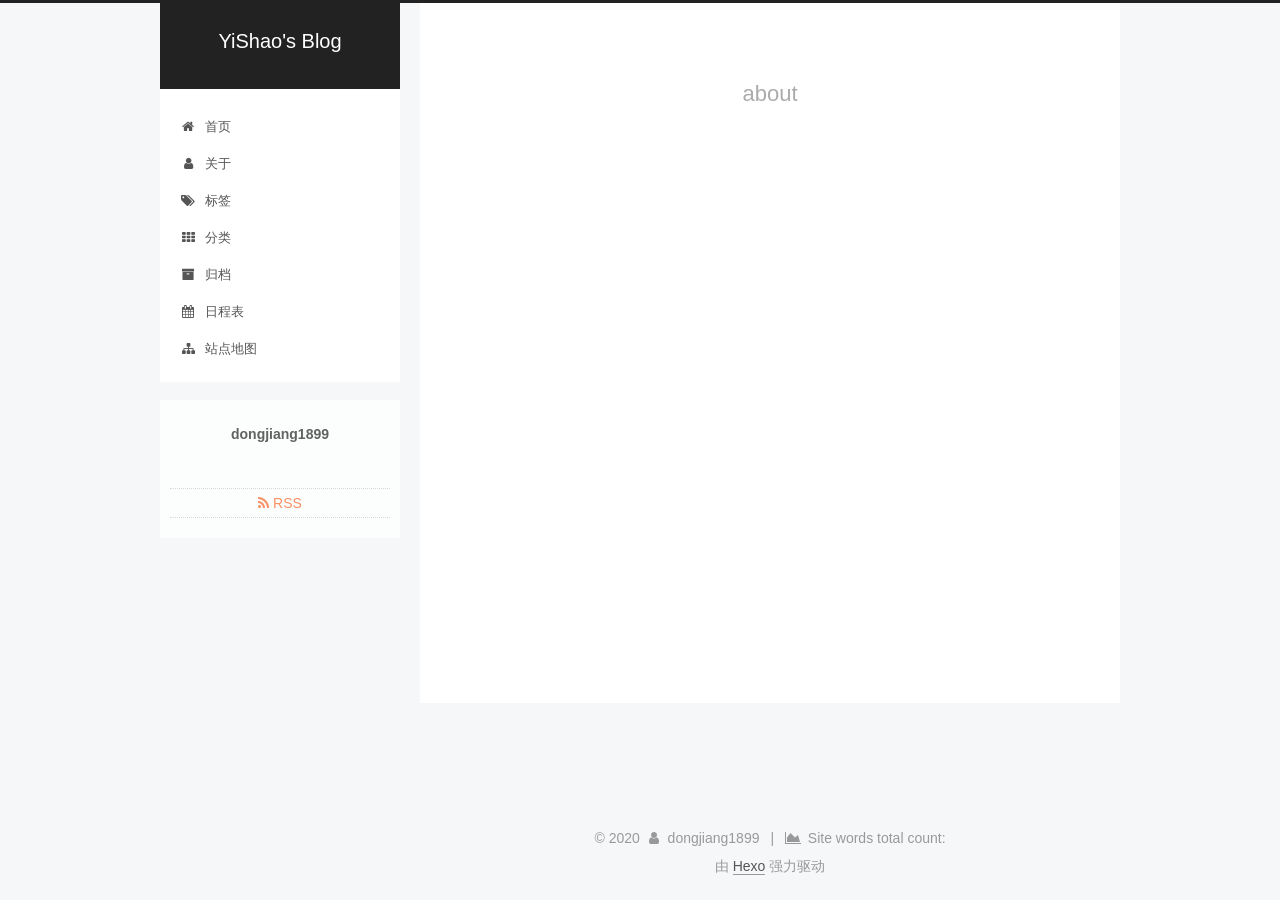
==== about/index.html @ d1819b42 "Site updated: 2020-01-14 18:23:19" ====
<!DOCTYPE html>



  


<html class="theme-next pisces use-motion" lang="zh-Hans">
<head>
  <meta charset="UTF-8"/>
<meta http-equiv="X-UA-Compatible" content="IE=edge" />
<meta name="viewport" content="width=device-width, initial-scale=1, maximum-scale=1"/>
<meta name="theme-color" content="#222">









<meta http-equiv="Cache-Control" content="no-transform" />
<meta http-equiv="Cache-Control" content="no-siteapp" />
















  
  
  <link href="/lib/fancybox/source/jquery.fancybox.css?v=2.1.5" rel="stylesheet" type="text/css" />







<link href="/lib/font-awesome/css/font-awesome.min.css?v=4.6.2" rel="stylesheet" type="text/css" />

<link href="/css/main.css?v=5.1.4" rel="stylesheet" type="text/css" />


  <link rel="apple-touch-icon" sizes="180x180" href="/images/apple-touch-icon-next.png?v=5.1.4">


  <link rel="icon" type="image/png" sizes="32x32" href="/images/favicon-32x32-next.png?v=5.1.4">


  <link rel="icon" type="image/png" sizes="16x16" href="/images/favicon-16x16-next.png?v=5.1.4">


  <link rel="mask-icon" href="/images/logo.svg?v=5.1.4" color="#222">





  <meta name="keywords" content="Hexo, NexT" />




  


  <link rel="alternate" href="/atom.xml" title="YiShao's Blog" type="application/atom+xml" />






<meta property="og:type" content="website">
<meta property="og:title" content="about">
<meta property="og:url" content="https://dongjiang1989.github.io/about/index.html">
<meta property="og:site_name" content="YiShao&#39;s Blog">
<meta property="article:published_time" content="2020-01-11T06:31:30.000Z">
<meta property="article:modified_time" content="2020-01-11T06:31:30.379Z">
<meta property="article:author" content="dongjiang1899">
<meta property="article:tag" content="Knative">
<meta property="article:tag" content=" Kubernetes">
<meta property="article:tag" content=" Service Mesh">
<meta property="article:tag" content=" CNI">
<meta property="article:tag" content=" OpenStack">
<meta name="twitter:card" content="summary">



<script type="text/javascript" id="hexo.configurations">
  var NexT = window.NexT || {};
  var CONFIG = {
    root: '/',
    scheme: 'Pisces',
    version: '5.1.4',
    sidebar: {"position":"left","display":"post","offset":12,"b2t":false,"scrollpercent":false,"onmobile":false},
    fancybox: true,
    tabs: true,
    motion: {"enable":true,"async":false,"transition":{"post_block":"fadeIn","post_header":"slideDownIn","post_body":"slideDownIn","coll_header":"slideLeftIn","sidebar":"slideUpIn"}},
    duoshuo: {
      userId: '0',
      author: '博主'
    },
    algolia: {
      applicationID: '',
      apiKey: '',
      indexName: '',
      hits: {"per_page":10},
      labels: {"input_placeholder":"Search for Posts","hits_empty":"We didn't find any results for the search: ${query}","hits_stats":"${hits} results found in ${time} ms"}
    }
  };
</script>



  <link rel="canonical" href="https://dongjiang1989.github.io/about/"/>





  <title>about | YiShao's Blog</title>
  





  <script type="text/javascript">
    var _hmt = _hmt || [];
    (function() {
      var hm = document.createElement("script");
      hm.src = "https://hm.baidu.com/hm.js?27933c7453faaa78b496adb9ea986427";
      var s = document.getElementsByTagName("script")[0];
      s.parentNode.insertBefore(hm, s);
    })();
  </script>




<meta name="generator" content="Hexo 4.2.0"></head>

<body itemscope itemtype="http://schema.org/WebPage" lang="zh-Hans">

  
  
    
  

  <div class="container sidebar-position-left page-post-detail">
    <div class="headband"></div>

    <header id="header" class="header" itemscope itemtype="http://schema.org/WPHeader">
      <div class="header-inner"><div class="site-brand-wrapper">
  <div class="site-meta ">
    

    <div class="custom-logo-site-title">
      <a href="/"  class="brand" rel="start">
        <span class="logo-line-before"><i></i></span>
        <span class="site-title">YiShao's Blog</span>
        <span class="logo-line-after"><i></i></span>
      </a>
    </div>
      
        <p class="site-subtitle"></p>
      
  </div>

  <div class="site-nav-toggle">
    <button>
      <span class="btn-bar"></span>
      <span class="btn-bar"></span>
      <span class="btn-bar"></span>
    </button>
  </div>
</div>

<nav class="site-nav">
  

  
    <ul id="menu" class="menu">
      
        
        <li class="menu-item menu-item-home">
          <a href="/" rel="section">
            
              <i class="menu-item-icon fa fa-fw fa-home"></i> <br />
            
            首页
          </a>
        </li>
      
        
        <li class="menu-item menu-item-about">
          <a href="/about/" rel="section">
            
              <i class="menu-item-icon fa fa-fw fa-user"></i> <br />
            
            关于
          </a>
        </li>
      
        
        <li class="menu-item menu-item-tags">
          <a href="/tags/" rel="section">
            
              <i class="menu-item-icon fa fa-fw fa-tags"></i> <br />
            
            标签
          </a>
        </li>
      
        
        <li class="menu-item menu-item-categories">
          <a href="/categories/" rel="section">
            
              <i class="menu-item-icon fa fa-fw fa-th"></i> <br />
            
            分类
          </a>
        </li>
      
        
        <li class="menu-item menu-item-archives">
          <a href="/archives/" rel="section">
            
              <i class="menu-item-icon fa fa-fw fa-archive"></i> <br />
            
            归档
          </a>
        </li>
      
        
        <li class="menu-item menu-item-schedule">
          <a href="/schedule/" rel="section">
            
              <i class="menu-item-icon fa fa-fw fa-calendar"></i> <br />
            
            日程表
          </a>
        </li>
      
        
        <li class="menu-item menu-item-sitemap">
          <a href="/sitemap.xml" rel="section">
            
              <i class="menu-item-icon fa fa-fw fa-sitemap"></i> <br />
            
            站点地图
          </a>
        </li>
      

      
    </ul>
  

  
</nav>



 </div>
    </header>

    <main id="main" class="main">
      <div class="main-inner">
        <div class="content-wrap">
          <div id="content" class="content">
            

  <div id="posts" class="posts-expand">
    
    
    
    <div class="post-block page">
      <header class="post-header">

	<h1 class="post-title" itemprop="name headline">about</h1>



</header>

      
      
      
      <div class="post-body">
        
        
          
        
      </div>
      
      
      
    </div>
    
    
    
  </div>


          </div>
          


          

  



        </div>
        
          
  
  <div class="sidebar-toggle">
    <div class="sidebar-toggle-line-wrap">
      <span class="sidebar-toggle-line sidebar-toggle-line-first"></span>
      <span class="sidebar-toggle-line sidebar-toggle-line-middle"></span>
      <span class="sidebar-toggle-line sidebar-toggle-line-last"></span>
    </div>
  </div>

  <aside id="sidebar" class="sidebar">
    
    <div class="sidebar-inner">

      

      

      <section class="site-overview-wrap sidebar-panel sidebar-panel-active">
        <div class="site-overview">
          <div class="site-author motion-element" itemprop="author" itemscope itemtype="http://schema.org/Person">
            
              <p class="site-author-name" itemprop="name">dongjiang1899</p>
              <p class="site-description motion-element" itemprop="description"></p>
          </div>

          <nav class="site-state motion-element">

            

            

            

          </nav>

          
            <div class="feed-link motion-element">
              <a href="/atom.xml" rel="alternate">
                <i class="fa fa-rss"></i>
                RSS
              </a>
            </div>
          

          

          
          

          
          

          

        </div>
      </section>

      

      

    </div>
  </aside>


        
      </div>
    </main>

    <footer id="footer" class="footer">
      <div class="footer-inner">
        <div class="copyright">&copy; <span itemprop="copyrightYear">2020</span>
  <span class="with-love">
    <i class="fa fa-user"></i>
  </span>
  <span class="author" itemprop="copyrightHolder">dongjiang1899</span>

  
    <span class="post-meta-divider">|</span>
    <span class="post-meta-item-icon">
      <i class="fa fa-area-chart"></i>
    </span>
    
      <span class="post-meta-item-text">Site words total count&#58;</span>
    
    <span title="Site words total count"></span>
  
</div>


  <div class="powered-by">由 <a class="theme-link" target="_blank" href="https://hexo.io">Hexo</a> 强力驱动</div>








        







        
      </div>
    </footer>

    
      <div class="back-to-top">
        <i class="fa fa-arrow-up"></i>
        
      </div>
    

    

  </div>

  

<script type="text/javascript">
  if (Object.prototype.toString.call(window.Promise) !== '[object Function]') {
    window.Promise = null;
  }
</script>









  












  
  
    <script type="text/javascript" src="/lib/jquery/index.js?v=2.1.3"></script>
  

  
  
    <script type="text/javascript" src="/lib/fastclick/lib/fastclick.min.js?v=1.0.6"></script>
  

  
  
    <script type="text/javascript" src="/lib/jquery_lazyload/jquery.lazyload.js?v=1.9.7"></script>
  

  
  
    <script type="text/javascript" src="/lib/velocity/velocity.min.js?v=1.2.1"></script>
  

  
  
    <script type="text/javascript" src="/lib/velocity/velocity.ui.min.js?v=1.2.1"></script>
  

  
  
    <script type="text/javascript" src="/lib/fancybox/source/jquery.fancybox.pack.js?v=2.1.5"></script>
  


  


  <script type="text/javascript" src="/js/src/utils.js?v=5.1.4"></script>

  <script type="text/javascript" src="/js/src/motion.js?v=5.1.4"></script>



  
  


  <script type="text/javascript" src="/js/src/affix.js?v=5.1.4"></script>

  <script type="text/javascript" src="/js/src/schemes/pisces.js?v=5.1.4"></script>



  
  <script type="text/javascript" src="/js/src/scrollspy.js?v=5.1.4"></script>
<script type="text/javascript" src="/js/src/post-details.js?v=5.1.4"></script>



  


  <script type="text/javascript" src="/js/src/bootstrap.js?v=5.1.4"></script>



  


  




	





  





  












  





  

  

  

  
  

  

  

  

</body>
</html>
---- css/main.css ----
/* normalize.css v3.0.2 | MIT License | git.io/normalize */
html {
  font-family: sans-serif; /* 1 */
  -ms-text-size-adjust: 100%; /* 2 */
  -webkit-text-size-adjust: 100%; /* 2 */
}
body {
  margin: 0;
}
article,
aside,
details,
figcaption,
figure,
footer,
header,
hgroup,
main,
menu,
nav,
section,
summary {
  display: block;
}
audio,
canvas,
progress,
video {
  display: inline-block; /* 1 */
  vertical-align: baseline; /* 2 */
}
audio:not([controls]) {
  display: none;
  height: 0;
}
[hidden],
template {
  display: none;
}
a {
  background-color: transparent;
}
a:active,
a:hover {
  outline: 0;
}
abbr[title] {
  border-bottom: 1px dotted;
}
b,
strong {
  font-weight: bold;
}
dfn {
  font-style: italic;
}
h1 {
  font-size: 2em;
  margin: 0.67em 0;
}
mark {
  background: #ff0;
  color: #000;
}
small {
  font-size: 80%;
}
sub,
sup {
  font-size: 75%;
  line-height: 0;
  position: relative;
  vertical-align: baseline;
}
sup {
  top: -0.5em;
}
sub {
  bottom: -0.25em;
}
img {
  border: 0;
}
svg:not(:root) {
  overflow: hidden;
}
figure {
  margin: 1em 40px;
}
hr {
  -moz-box-sizing: content-box;
  box-sizing: content-box;
  height: 0;
}
pre {
  overflow: auto;
}
code,
kbd,
pre,
samp {
  font-family: monospace, monospace;
  font-size: 1em;
}
button,
input,
optgroup,
select,
textarea {
  color: inherit; /* 1 */
  font: inherit; /* 2 */
  margin: 0; /* 3 */
}
button {
  overflow: visible;
}
button,
select {
  text-transform: none;
}
button,
html input[type="button"],
input[type="reset"],
input[type="submit"] {
  -webkit-appearance: button; /* 2 */
  cursor: pointer; /* 3 */
}
button[disabled],
html input[disabled] {
  cursor: default;
}
button::-moz-focus-inner,
input::-moz-focus-inner {
  border: 0;
  padding: 0;
}
input {
  line-height: normal;
}
input[type="checkbox"],
input[type="radio"] {
  box-sizing: border-box; /* 1 */
  padding: 0; /* 2 */
}
input[type="number"]::-webkit-inner-spin-button,
input[type="number"]::-webkit-outer-spin-button {
  height: auto;
}
input[type="search"] {
  -webkit-appearance: textfield; /* 1 */
  -moz-box-sizing: content-box;
  -webkit-box-sizing: content-box; /* 2 */
  box-sizing: content-box;
}
input[type="search"]::-webkit-search-cancel-button,
input[type="search"]::-webkit-search-decoration {
  -webkit-appearance: none;
}
fieldset {
  border: 1px solid #c0c0c0;
  margin: 0 2px;
  padding: 0.35em 0.625em 0.75em;
}
legend {
  border: 0; /* 1 */
  padding: 0; /* 2 */
}
textarea {
  overflow: auto;
}
optgroup {
  font-weight: bold;
}
table {
  border-collapse: collapse;
  border-spacing: 0;
}
td,
th {
  padding: 0;
}
::selection {
  background: #262a30;
  color: #fff;
}
body {
  position: relative;
  font-family: 'Lato', "PingFang SC", "Microsoft YaHei", sans-serif;
  font-size: 14px;
  line-height: 2;
  color: #555;
  background: #f5f7f9;
}
@media (max-width: 767px) {
  body {
    padding-right: 0 !important;
  }
}
@media (min-width: 768px) and (max-width: 991px) {
  body {
    padding-right: 0 !important;
  }
}
@media (min-width: 1600px) {
  body {
    font-size: 16px;
  }
}
h1,
h2,
h3,
h4,
h5,
h6 {
  margin: 0;
  padding: 0;
  font-weight: bold;
  line-height: 1.5;
  font-family: 'Lato', "PingFang SC", "Microsoft YaHei", sans-serif;
}
h2,
h3,
h4,
h5,
h6 {
  margin: 20px 0 15px;
}
h1 {
  font-size: 22px;
}
@media (max-width: 767px) {
  h1 {
    font-size: 18px;
  }
}
h2 {
  font-size: 20px;
}
@media (max-width: 767px) {
  h2 {
    font-size: 16px;
  }
}
h3 {
  font-size: 18px;
}
@media (max-width: 767px) {
  h3 {
    font-size: 14px;
  }
}
h4 {
  font-size: 16px;
}
@media (max-width: 767px) {
  h4 {
    font-size: 12px;
  }
}
h5 {
  font-size: 14px;
}
@media (max-width: 767px) {
  h5 {
    font-size: 10px;
  }
}
h6 {
  font-size: 12px;
}
@media (max-width: 767px) {
  h6 {
    font-size: 8px;
  }
}
p {
  margin: 0 0 20px 0;
}
a {
  color: #555;
  text-decoration: none;
  outline: none;
  border-bottom: 1px solid #999;
  word-wrap: break-word;
}
a:hover {
  color: #222;
  border-bottom-color: #222;
}
blockquote {
  margin: 0;
  padding: 0;
}
img {
  display: block;
  margin: auto;
  max-width: 100%;
  height: auto;
}
hr {
  margin: 40px 0;
  height: 3px;
  border: none;
  background-color: #ddd;
  background-image: repeating-linear-gradient(-45deg, #fff, #fff 4px, transparent 4px, transparent 8px);
}
blockquote {
  padding: 0 15px;
  color: #666;
  border-left: 4px solid #ddd;
}
blockquote cite::before {
  content: "-";
  padding: 0 5px;
}
dt {
  font-weight: 700;
}
dd {
  margin: 0;
  padding: 0;
}
kbd {
  border: 1px solid #ccc;
  border-radius: 0.2em;
  box-shadow: 0.1em 0.1em 0.2em rgba(0,0,0,0.1);
  background-color: #f9f9f9;
  font-family: inherit;
  background-image: -webkit-linear-gradient(top, #eee, #fff, #eee);
  padding: 0.1em 0.3em;
  white-space: nowrap;
}
.text-left {
  text-align: left;
}
.text-center {
  text-align: center;
}
.text-right {
  text-align: right;
}
.text-justify {
  text-align: justify;
}
.text-nowrap {
  white-space: nowrap;
}
.text-lowercase {
  text-transform: lowercase;
}
.text-uppercase {
  text-transform: uppercase;
}
.text-capitalize {
  text-transform: capitalize;
}
.center-block {
  display: block;
  margin-left: auto;
  margin-right: auto;
}
.clearfix:before,
.clearfix:after {
  content: " ";
  display: table;
}
.clearfix:after {
  clear: both;
}
.pullquote {
  width: 45%;
}
.pullquote.left {
  float: left;
  margin-left: 5px;
  margin-right: 10px;
}
.pullquote.right {
  float: right;
  margin-left: 10px;
  margin-right: 5px;
}
.affix.affix.affix {
  position: fixed;
}
.translation {
  margin-top: -20px;
  font-size: 14px;
  color: #999;
}
.scrollbar-measure {
  width: 100px;
  height: 100px;
  overflow: scroll;
  position: absolute;
  top: -9999px;
}
.use-motion .motion-element {
  opacity: 0;
}
table {
  margin: 20px 0;
  width: 100%;
  border-collapse: collapse;
  border-spacing: 0;
  border: 1px solid #ddd;
  font-size: 14px;
  table-layout: fixed;
  word-wrap: break-all;
}
table>tbody>tr:nth-of-type(odd) {
  background-color: #f9f9f9;
}
table>tbody>tr:hover {
  background-color: #f5f5f5;
}
caption,
th,
td {
  padding: 8px;
  text-align: left;
  vertical-align: middle;
  font-weight: normal;
}
th,
td {
  border-bottom: 3px solid #ddd;
  border-right: 1px solid #eee;
}
th {
  padding-bottom: 10px;
  font-weight: 700;
}
td {
  border-bottom-width: 1px;
}
html,
body {
  height: 100%;
}
.container {
  position: relative;
  min-height: 100%;
}
.header-inner {
  margin: 0 auto;
  padding: 100px 0 70px;
  width: 700px;
}
@media (min-width: 1600px) {
  .container .header-inner {
    width: 900px;
  }
}
.main {
  padding-bottom: 150px;
}
.main-inner {
  margin: 0 auto;
  width: 700px;
}
@media (min-width: 1600px) {
  .container .main-inner {
    width: 900px;
  }
}
.footer {
  position: absolute;
  left: 0;
  bottom: 0;
  width: 100%;
  min-height: 50px;
}
.footer-inner {
  box-sizing: border-box;
  margin: 20px auto;
  width: 700px;
}
@media (min-width: 1600px) {
  .container .footer-inner {
    width: 900px;
  }
}
pre,
.highlight {
  overflow: auto;
  margin: 20px 0;
  padding: 0;
  font-size: 13px;
  color: #4d4d4c;
  background: #f7f7f7;
  line-height: 1.6;
}
pre,
code {
  font-family: consolas, Menlo, "PingFang SC", "Microsoft YaHei", monospace;
}
code {
  padding: 2px 4px;
  word-wrap: break-word;
  color: #555;
  background: #eee;
  border-radius: 3px;
  font-size: 13px;
}
pre {
  padding: 10px;
}
pre code {
  padding: 0;
  color: #4d4d4c;
  background: none;
  text-shadow: none;
}
.highlight {
  border-radius: 1px;
}
.highlight pre {
  border: none;
  margin: 0;
  padding: 10px 0;
}
.highlight table {
  margin: 0;
  width: auto;
  border: none;
}
.highlight td {
  border: none;
  padding: 0;
}
.highlight figcaption {
  font-size: 1em;
  color: #4d4d4c;
  line-height: 1em;
  margin-bottom: 1em;
}
.highlight figcaption:before,
.highlight figcaption:after {
  content: " ";
  display: table;
}
.highlight figcaption:after {
  clear: both;
}
.highlight figcaption a {
  float: right;
  color: #4d4d4c;
}
.highlight figcaption a:hover {
  border-bottom-color: #4d4d4c;
}
.highlight .gutter pre {
  padding-left: 10px;
  padding-right: 10px;
  color: #869194;
  text-align: right;
  background-color: #eff2f3;
}
.highlight .code pre {
  width: 100%;
  padding-left: 10px;
  padding-right: 10px;
  background-color: #f7f7f7;
}
.highlight .line {
  height: 20px;
}
.gutter {
  -webkit-user-select: none;
  -moz-user-select: none;
  -ms-user-select: none;
  user-select: none;
}
.gist table {
  width: auto;
}
.gist table td {
  border: none;
}
pre .deletion {
  background: #fdd;
}
pre .addition {
  background: #dfd;
}
pre .meta {
  color: #8959a8;
}
pre .comment {
  color: #8e908c;
}
pre .variable,
pre .attribute,
pre .tag,
pre .regexp,
pre .ruby .constant,
pre .xml .tag .title,
pre .xml .pi,
pre .xml .doctype,
pre .html .doctype,
pre .css .id,
pre .css .class,
pre .css .pseudo {
  color: #c82829;
}
pre .number,
pre .preprocessor,
pre .built_in,
pre .literal,
pre .params,
pre .constant,
pre .command {
  color: #f5871f;
}
pre .ruby .class .title,
pre .css .rules .attribute,
pre .string,
pre .value,
pre .inheritance,
pre .header,
pre .ruby .symbol,
pre .xml .cdata,
pre .special,
pre .number,
pre .formula {
  color: #718c00;
}
pre .title,
pre .css .hexcolor {
  color: #3e999f;
}
pre .function,
pre .python .decorator,
pre .python .title,
pre .ruby .function .title,
pre .ruby .title .keyword,
pre .perl .sub,
pre .javascript .title,
pre .coffeescript .title {
  color: #4271ae;
}
pre .keyword,
pre .javascript .function {
  color: #8959a8;
}
.full-image.full-image.full-image.full-image {
  border: none;
  max-width: 100%;
  width: auto;
  margin: 20px auto 25px;
}
@media (min-width: 992px) {
  .full-image.full-image.full-image.full-image {
    max-width: none;
    width: 118%;
    margin: 0 -9%;
  }
}
.blockquote-center,
.page-home .post-type-quote blockquote,
.page-post-detail .post-type-quote blockquote {
  position: relative;
  margin: 40px 0;
  padding: 0;
  border-left: none;
  text-align: center;
}
.blockquote-center::before,
.page-home .post-type-quote blockquote::before,
.page-post-detail .post-type-quote blockquote::before,
.blockquote-center::after,
.page-home .post-type-quote blockquote::after,
.page-post-detail .post-type-quote blockquote::after {
  position: absolute;
  content: ' ';
  display: block;
  width: 100%;
  height: 24px;
  opacity: 0.2;
  background-repeat: no-repeat;
  background-position: 0 -6px;
  background-size: 22px 22px;
}
.blockquote-center::before,
.page-home .post-type-quote blockquote::before,
.page-post-detail .post-type-quote blockquote::before {
  top: -20px;
  background-image: url("../images/quote-l.svg");
  border-top: 1px solid #ccc;
}
.blockquote-center::after,
.page-home .post-type-quote blockquote::after,
.page-post-detail .post-type-quote blockquote::after {
  bottom: -20px;
  background-image: url("../images/quote-r.svg");
  border-bottom: 1px solid #ccc;
  background-position: 100% 8px;
}
.blockquote-center p,
.page-home .post-type-quote blockquote p,
.page-post-detail .post-type-quote blockquote p,
.blockquote-center div,
.page-home .post-type-quote blockquote div,
.page-post-detail .post-type-quote blockquote div {
  text-align: center;
}
.post .post-body .group-picture img {
  box-sizing: border-box;
  padding: 0 3px;
  border: none;
}
.post .group-picture-row {
  overflow: hidden;
  margin-top: 6px;
}
.post .group-picture-row:first-child {
  margin-top: 0;
}
.post .group-picture-column {
  float: left;
}
.page-post-detail .post-body .group-picture-column {
  float: none;
  margin-top: 10px;
  width: auto !important;
}
.page-post-detail .post-body .group-picture-column img {
  margin: 0 auto;
}
.page-archive .group-picture-container {
  overflow: hidden;
}
.page-archive .group-picture-row {
  float: left;
}
.page-archive .group-picture-row:first-child {
  margin-top: 6px;
}
.page-archive .group-picture-column {
  max-width: 150px;
  max-height: 150px;
}
.post-body .note {
  position: relative;
  padding: 15px;
  margin-bottom: 20px;
  border: 1px solid #eee;
  border-left-width: 5px;
  border-radius: 3px;
}
.post-body .note h2,
.post-body .note h3,
.post-body .note h4,
.post-body .note h5,
.post-body .note h6 {
  margin-top: 0;
  margin-bottom: 0;
  border-bottom: initial;
  padding-top: 0 !important;
}
.post-body .note p:first-child,
.post-body .note ul:first-child,
.post-body .note ol:first-child,
.post-body .note table:first-child,
.post-body .note pre:first-child,
.post-body .note blockquote:first-child {
  margin-top: 0;
}
.post-body .note p:last-child,
.post-body .note ul:last-child,
.post-body .note ol:last-child,
.post-body .note table:last-child,
.post-body .note pre:last-child,
.post-body .note blockquote:last-child {
  margin-bottom: 0;
}
.post-body .note.default {
  border-left-color: #777;
}
.post-body .note.default h2,
.post-body .note.default h3,
.post-body .note.default h4,
.post-body .note.default h5,
.post-body .note.default h6 {
  color: #777;
}
.post-body .note.primary {
  border-left-color: #6f42c1;
}
.post-body .note.primary h2,
.post-body .note.primary h3,
.post-body .note.primary h4,
.post-body .note.primary h5,
.post-body .note.primary h6 {
  color: #6f42c1;
}
.post-body .note.info {
  border-left-color: #428bca;
}
.post-body .note.info h2,
.post-body .note.info h3,
.post-body .note.info h4,
.post-body .note.info h5,
.post-body .note.info h6 {
  color: #428bca;
}
.post-body .note.success {
  border-left-color: #5cb85c;
}
.post-body .note.success h2,
.post-body .note.success h3,
.post-body .note.success h4,
.post-body .note.success h5,
.post-body .note.success h6 {
  color: #5cb85c;
}
.post-body .note.warning {
  border-left-color: #f0ad4e;
}
.post-body .note.warning h2,
.post-body .note.warning h3,
.post-body .note.warning h4,
.post-body .note.warning h5,
.post-body .note.warning h6 {
  color: #f0ad4e;
}
.post-body .note.danger {
  border-left-color: #d9534f;
}
.post-body .note.danger h2,
.post-body .note.danger h3,
.post-body .note.danger h4,
.post-body .note.danger h5,
.post-body .note.danger h6 {
  color: #d9534f;
}
.post-body .label {
  display: inline;
  padding: 0 2px;
  white-space: nowrap;
}
.post-body .label.default {
  background-color: #f0f0f0;
}
.post-body .label.primary {
  background-color: #efe6f7;
}
.post-body .label.info {
  background-color: #e5f2f8;
}
.post-body .label.success {
  background-color: #e7f4e9;
}
.post-body .label.warning {
  background-color: #fcf6e1;
}
.post-body .label.danger {
  background-color: #fae8eb;
}
.post-body .tabs {
  position: relative;
  display: block;
  margin-bottom: 20px;
  padding-top: 10px;
}
.post-body .tabs ul.nav-tabs {
  margin: 0;
  padding: 0;
  display: flex;
  margin-bottom: -1px;
}
@media (max-width: 413px) {
  .post-body .tabs ul.nav-tabs {
    display: block;
    margin-bottom: 5px;
  }
}
.post-body .tabs ul.nav-tabs li.tab {
  list-style-type: none !important;
  margin: 0 0.25em 0 0;
  border-top: 3px solid transparent;
  border-left: 1px solid transparent;
  border-right: 1px solid transparent;
}
@media (max-width: 413px) {
  .post-body .tabs ul.nav-tabs li.tab {
    margin: initial;
    border-top: 1px solid transparent;
    border-left: 3px solid transparent;
    border-right: 1px solid transparent;
    border-bottom: 1px solid transparent;
  }
}
.post-body .tabs ul.nav-tabs li.tab a {
  outline: 0;
  border-bottom: initial;
  display: block;
  line-height: 1.8em;
  padding: 0.25em 0.75em;
  transition-duration: 0.2s;
  transition-timing-function: ease-out;
  transition-delay: 0s;
}
.post-body .tabs ul.nav-tabs li.tab a i {
  width: 1.285714285714286em;
}
.post-body .tabs ul.nav-tabs li.tab.active {
  border-top: 3px solid #fc6423;
  border-left: 1px solid #ddd;
  border-right: 1px solid #ddd;
  background-color: #fff;
}
@media (max-width: 413px) {
  .post-body .tabs ul.nav-tabs li.tab.active {
    border-top: 1px solid #ddd;
    border-left: 3px solid #fc6423;
    border-right: 1px solid #ddd;
    border-bottom: 1px solid #ddd;
  }
}
.post-body .tabs ul.nav-tabs li.tab.active a {
  cursor: default;
  color: #555;
}
.post-body .tabs .tab-content {
  background-color: #fff;
}
.post-body .tabs .tab-content .tab-pane {
  border: 1px solid #ddd;
  padding: 20px 20px 0 20px;
}
.post-body .tabs .tab-content .tab-pane:not(.active) {
  display: none !important;
}
.post-body .tabs .tab-content .tab-pane.active {
  display: block !important;
}
.btn {
  display: inline-block;
  padding: 0 20px;
  font-size: 14px;
  color: #555;
  background: #fff;
  border: 2px solid #555;
  text-decoration: none;
  border-radius: 2px;
  transition-property: background-color;
  transition-duration: 0.2s;
  transition-timing-function: ease-in-out;
  transition-delay: 0s;
  line-height: 2;
}
.btn:hover {
  border-color: #222;
  color: #fff;
  background: #222;
}
.btn +.btn {
  margin: 0 0 8px 8px;
}
.btn .fa-fw {
  width: 1.285714285714286em;
  text-align: left;
}
.btn-bar {
  display: block;
  width: 22px;
  height: 2px;
  background: #555;
  border-radius: 1px;
}
.btn-bar+.btn-bar {
  margin-top: 4px;
}
.pagination {
  margin: 120px 0 40px;
  text-align: center;
  border-top: 1px solid #eee;
}
.page-number-basic,
.pagination .prev,
.pagination .next,
.pagination .page-number,
.pagination .space {
  display: inline-block;
  position: relative;
  top: -1px;
  margin: 0 10px;
  padding: 0 11px;
}
@media (max-width: 767px) {
  .page-number-basic,
  .pagination .prev,
  .pagination .next,
  .pagination .page-number,
  .pagination .space {
    margin: 0 5px;
  }
}
.pagination .prev,
.pagination .next,
.pagination .page-number {
  border-bottom: 0;
  border-top: 1px solid #eee;
  transition-property: border-color;
  transition-duration: 0.2s;
  transition-timing-function: ease-in-out;
  transition-delay: 0s;
}
.pagination .prev:hover,
.pagination .next:hover,
.pagination .page-number:hover {
  border-top-color: #222;
}
.pagination .space {
  padding: 0;
  margin: 0;
}
.pagination .prev {
  margin-left: 0;
}
.pagination .next {
  margin-right: 0;
}
.pagination .page-number.current {
  color: #fff;
  background: #ccc;
  border-top-color: #ccc;
}
@media (max-width: 767px) {
  .pagination {
    border-top: none;
  }
  .pagination .prev,
  .pagination .next,
  .pagination .page-number {
    margin-bottom: 10px;
    border-top: 0;
    border-bottom: 1px solid #eee;
    padding: 0 10px;
  }
  .pagination .prev:hover,
  .pagination .next:hover,
  .pagination .page-number:hover {
    border-bottom-color: #222;
  }
}
.comments {
  margin: 60px 20px 0;
}
.tag-cloud {
  text-align: center;
}
.tag-cloud a {
  display: inline-block;
  margin: 10px;
}
.back-to-top {
  box-sizing: border-box;
  position: fixed;
  bottom: -100px;
  right: 30px;
  z-index: 1050;
  padding: 0 6px;
  width: 24px;
  background: #222;
  font-size: 12px;
  opacity: 0.6;
  color: #fff;
  cursor: pointer;
  text-align: center;
  -webkit-transform: translateZ(0);
  transition-property: bottom;
  transition-duration: 0.2s;
  transition-timing-function: ease-in-out;
  transition-delay: 0s;
}
@media (min-width: 768px) and (max-width: 991px) {
  .back-to-top {
    display: none !important;
  }
}
@media (max-width: 767px) {
  .back-to-top {
    display: none !important;
  }
}
.back-to-top.back-to-top-on {
  bottom: 30px;
}
.header {
  background: transparent;
}
.header-inner {
  position: relative;
}
.headband {
  height: 3px;
  background: #222;
}
.site-meta {
  margin: 0;
  text-align: center;
}
@media (max-width: 767px) {
  .site-meta {
    text-align: center;
  }
}
.brand {
  position: relative;
  display: inline-block;
  padding: 0 40px;
  color: #fff;
  background: #222;
  border-bottom: none;
}
.brand:hover {
  color: #fff;
}
.logo {
  display: inline-block;
  margin-right: 5px;
  line-height: 36px;
  vertical-align: top;
}
.site-title {
  display: inline-block;
  vertical-align: top;
  line-height: 36px;
  font-size: 20px;
  font-weight: normal;
  font-family: 'Lato', "PingFang SC", "Microsoft YaHei", sans-serif;
}
.site-subtitle {
  margin-top: 10px;
  font-size: 13px;
  color: #ddd;
}
.use-motion .brand {
  opacity: 0;
}
.use-motion .logo,
.use-motion .site-title,
.use-motion .site-subtitle {
  opacity: 0;
  position: relative;
  top: -10px;
}
.site-nav-toggle {
  display: none;
  position: absolute;
  top: 10px;
  left: 10px;
}
@media (max-width: 767px) {
  .site-nav-toggle {
    display: block;
  }
}
.site-nav-toggle button {
  margin-top: 2px;
  padding: 9px 10px;
  background: transparent;
  border: none;
}
@media (max-width: 767px) {
  .site-nav {
    display: none;
    margin: 0 -10px;
    padding: 0 10px;
    clear: both;
    border-top: 1px solid #ddd;
  }
}
@media (min-width: 768px) and (max-width: 991px) {
  .site-nav {
    display: block !important;
  }
}
@media (min-width: 992px) {
  .site-nav {
    display: block !important;
  }
}
.menu {
  margin-top: 20px;
  padding-left: 0;
  text-align: center;
}
.menu .menu-item {
  display: inline-block;
  margin: 0 10px;
  list-style: none;
}
@media screen and (max-width: 767px) {
  .menu .menu-item {
    margin-top: 10px;
  }
}
.menu .menu-item a {
  display: block;
  font-size: 13px;
  line-height: inherit;
  border-bottom: 1px solid transparent;
  transition-property: border-color;
  transition-duration: 0.2s;
  transition-timing-function: ease-in-out;
  transition-delay: 0s;
}
.menu .menu-item a:hover,
.menu-item-active a {
  border-bottom-color: #222;
}
.menu .menu-item .fa {
  margin-right: 5px;
}
.use-motion .menu-item {
  opacity: 0;
}
.post-body {
  font-family: 'Lato', "PingFang SC", "Microsoft YaHei", sans-serif;
}
@media (max-width: 767px) {
  .post-body {
    word-break: break-word;
  }
}
.post-body .fancybox img {
  display: block !important;
  margin: 0 auto;
  cursor: pointer;
  cursor: zoom-in;
  cursor: -webkit-zoom-in;
}
.post-body .image-caption,
.post-body .figure .caption {
  margin: -20px auto 15px;
  text-align: center;
  font-size: 14px;
  color: #999;
  font-weight: bold;
  line-height: 1;
}
.post-sticky-flag {
  display: inline-block;
  font-size: 16px;
  -ms-transform: rotate(30deg);
  -webkit-transform: rotate(30deg);
  -moz-transform: rotate(30deg);
  -ms-transform: rotate(30deg);
  -o-transform: rotate(30deg);
  transform: rotate(30deg);
}
.use-motion .post-block,
.use-motion .pagination,
.use-motion .comments {
  opacity: 0;
}
.use-motion .post-header {
  opacity: 0;
}
.use-motion .post-body {
  opacity: 0;
}
.use-motion .collection-title {
  opacity: 0;
}
.posts-expand {
  padding-top: 40px;
}
@media (max-width: 767px) {
  .posts-expand {
    margin: 0 20px;
  }
  .post-body pre .gutter pre {
    padding-right: 10px;
  }
  .post-body .highlight {
    margin-left: 0px;
    margin-right: 0px;
    padding: 0;
  }
  .post-body .highlight .gutter pre {
    padding-right: 10px;
  }
}
@media (min-width: 992px) {
  .posts-expand .post-body {
    text-align: justify;
  }
}
.posts-expand .post-body h2,
.posts-expand .post-body h3,
.posts-expand .post-body h4,
.posts-expand .post-body h5,
.posts-expand .post-body h6 {
  padding-top: 10px;
}
.posts-expand .post-body h2 .header-anchor,
.posts-expand .post-body h3 .header-anchor,
.posts-expand .post-body h4 .header-anchor,
.posts-expand .post-body h5 .header-anchor,
.posts-expand .post-body h6 .header-anchor {
  float: right;
  margin-left: 10px;
  color: #ccc;
  border-bottom-style: none;
  visibility: hidden;
}
.posts-expand .post-body h2 .header-anchor:hover,
.posts-expand .post-body h3 .header-anchor:hover,
.posts-expand .post-body h4 .header-anchor:hover,
.posts-expand .post-body h5 .header-anchor:hover,
.posts-expand .post-body h6 .header-anchor:hover {
  color: inherit;
}
.posts-expand .post-body h2:hover .header-anchor,
.posts-expand .post-body h3:hover .header-anchor,
.posts-expand .post-body h4:hover .header-anchor,
.posts-expand .post-body h5:hover .header-anchor,
.posts-expand .post-body h6:hover .header-anchor {
  visibility: visible;
}
.posts-expand .post-body ul li {
  list-style: circle;
}
.posts-expand .post-body img {
  box-sizing: border-box;
  margin: auto;
  padding: 3px;
  border: 1px solid #ddd;
}
.posts-expand .post-body .fancybox img {
  margin: 0 auto 25px;
}
@media (max-width: 767px) {
  .posts-collapse {
    margin: 0 20px;
  }
  .posts-collapse .post-title,
  .posts-collapse .post-meta {
    display: block;
    width: auto;
    text-align: left;
  }
}
.posts-collapse {
  position: relative;
  z-index: 1010;
  margin-left: 55px;
}
.posts-collapse::after {
  content: " ";
  position: absolute;
  top: 20px;
  left: 0;
  margin-left: -2px;
  width: 4px;
  height: 100%;
  background: #f5f5f5;
  z-index: -1;
}
@media (max-width: 767px) {
  .posts-collapse {
    margin: 0 20px;
  }
}
.posts-collapse .collection-title {
  position: relative;
  margin: 60px 0;
}
.posts-collapse .collection-title h1,
.posts-collapse .collection-title h2 {
  margin-left: 20px;
}
.posts-collapse .collection-title small {
  color: #bbb;
  margin-left: 5px;
}
.posts-collapse .collection-title::before {
  content: " ";
  position: absolute;
  left: 0;
  top: 50%;
  margin-left: -4px;
  margin-top: -4px;
  width: 8px;
  height: 8px;
  background: #bbb;
  border-radius: 50%;
}
.posts-collapse .post {
  margin: 30px 0;
}
.posts-collapse .post-header {
  position: relative;
  transition-duration: 0.2s;
  transition-timing-function: ease-in-out;
  transition-delay: 0s;
  transition-property: border;
  border-bottom: 1px dashed #ccc;
}
.posts-collapse .post-header::before {
  content: " ";
  position: absolute;
  left: 0;
  top: 12px;
  width: 6px;
  height: 6px;
  margin-left: -4px;
  background: #bbb;
  border-radius: 50%;
  border: 1px solid #fff;
  transition-duration: 0.2s;
  transition-timing-function: ease-in-out;
  transition-delay: 0s;
  transition-property: background;
}
.posts-collapse .post-header:hover {
  border-bottom-color: #666;
}
.posts-collapse .post-header:hover::before {
  background: #222;
}
.posts-collapse .post-meta {
  position: absolute;
  font-size: 12px;
  left: 20px;
  top: 5px;
}
.posts-collapse .post-comments-count {
  display: none;
}
.posts-collapse .post-title {
  margin-left: 60px;
  font-size: 16px;
  font-weight: normal;
  line-height: inherit;
}
.posts-collapse .post-title::after {
  margin-left: 3px;
  opacity: 0.6;
}
.posts-collapse .post-title a {
  color: #666;
  border-bottom: none;
}
.page-home .post-type-quote .post-header,
.page-post-detail .post-type-quote .post-header,
.page-home .post-type-quote .post-tags,
.page-post-detail .post-type-quote .post-tags {
  display: none;
}
.posts-expand .post-title {
  text-align: center;
  word-break: break-word;
  font-weight: 400;
}
.posts-expand .post-title-link {
  display: inline-block;
  position: relative;
  color: #555;
  border-bottom: none;
  line-height: 1.2;
  vertical-align: top;
}
.posts-expand .post-title-link::before {
  content: "";
  position: absolute;
  width: 100%;
  height: 2px;
  bottom: 0;
  left: 0;
  background-color: #000;
  visibility: hidden;
  -webkit-transform: scaleX(0);
  -moz-transform: scaleX(0);
  -ms-transform: scaleX(0);
  -o-transform: scaleX(0);
  transform: scaleX(0);
  transition-duration: 0.2s;
  transition-timing-function: ease-in-out;
  transition-delay: 0s;
}
.posts-expand .post-title-link:hover::before {
  visibility: visible;
  -webkit-transform: scaleX(1);
  -moz-transform: scaleX(1);
  -ms-transform: scaleX(1);
  -o-transform: scaleX(1);
  transform: scaleX(1);
}
.posts-expand .post-title-link .fa {
  font-size: 16px;
}
.posts-expand .post-meta {
  margin: 3px 0 60px 0;
  color: #999;
  font-family: 'Lato', "PingFang SC", "Microsoft YaHei", sans-serif;
  font-size: 12px;
  text-align: center;
}
.posts-expand .post-meta .post-category-list {
  display: inline-block;
  margin: 0;
  padding: 3px;
}
.posts-expand .post-meta .post-category-list-link {
  color: #999;
}
.posts-expand .post-meta .post-description {
  font-size: 14px;
  margin-top: 2px;
}
.post-meta-divider {
  margin: 0 0.5em;
}
.post-meta-item-icon {
  margin-right: 3px;
}
@media (min-width: 768px) and (max-width: 991px) {
  .post-meta-item-icon {
    display: inline-block;
  }
}
@media (max-width: 767px) {
  .post-meta-item-icon {
    display: inline-block;
  }
}
@media (min-width: 768px) and (max-width: 991px) {
  .post-meta-item-text {
    display: none;
  }
}
@media (max-width: 767px) {
  .post-meta-item-text {
    display: none;
  }
}
@media (max-width: 767px) {
  .posts-expand .post-comments-count {
    display: none;
  }
}
.post-button {
  margin-top: 40px;
}
.posts-expand .post-tags {
  margin-top: 40px;
  text-align: center;
}
.posts-expand .post-tags a {
  display: inline-block;
  margin-right: 10px;
  font-size: 13px;
}
.post-nav {
  display: table;
  margin-top: 15px;
  width: 100%;
  border-top: 1px solid #eee;
}
.post-nav-divider {
  display: table-cell;
  width: 10%;
}
.post-nav-item {
  display: table-cell;
  padding: 10px 0 0 0;
  width: 45%;
  vertical-align: top;
}
.post-nav-item a {
  position: relative;
  display: block;
  line-height: 25px;
  font-size: 14px;
  color: #555;
  border-bottom: none;
}
.post-nav-item a:hover {
  color: #222;
  border-bottom: none;
}
.post-nav-item a:active {
  top: 2px;
}
.post-nav-item .fa {
  position: absolute;
  top: 8px;
  left: 0;
  font-size: 12px;
}
.post-nav-next a {
  padding-left: 15px;
}
.post-nav-prev {
  text-align: right;
}
.post-nav-prev a {
  padding-right: 15px;
}
.post-nav-prev .fa {
  right: 0;
  left: auto;
}
.posts-expand .post-eof {
  display: block;
  margin: 80px auto 60px;
  width: 8%;
  height: 1px;
  background: #ccc;
  text-align: center;
}
.post:last-child .post-eof.post-eof.post-eof {
  display: none;
}
.post-gallery {
  display: table;
  table-layout: fixed;
  width: 100%;
  border-collapse: separate;
}
.post-gallery-row {
  display: table-row;
}
.post-gallery .post-gallery-img {
  display: table-cell;
  text-align: center;
  vertical-align: middle;
  border: none;
}
.post-gallery .post-gallery-img img {
  max-width: 100%;
  max-height: 100%;
  border: none;
}
.fancybox-close,
.fancybox-close:hover {
  border: none;
}
.rtl.post-body p,
.rtl.post-body a,
.rtl.post-body h1,
.rtl.post-body h2,
.rtl.post-body h3,
.rtl.post-body h4,
.rtl.post-body h5,
.rtl.post-body h6,
.rtl.post-body li,
.rtl.post-body ul,
.rtl.post-body ol {
  direction: rtl;
  font-family: UKIJ Ekran;
}
.rtl.post-title {
  font-family: UKIJ Ekran;
}
.sidebar {
  position: fixed;
  right: 0;
  top: 0;
  bottom: 0;
  width: 0;
  z-index: 1040;
  box-shadow: inset 0 2px 6px #000;
  background: #222;
  -webkit-transform: translateZ(0);
}
.sidebar a {
  color: #999;
  border-bottom-color: #555;
}
.sidebar a:hover {
  color: #eee;
}
@media (min-width: 768px) and (max-width: 991px) {
  .sidebar {
    display: none !important;
  }
}
@media (max-width: 767px) {
  .sidebar {
    display: none !important;
  }
}
.sidebar-inner {
  position: relative;
  padding: 20px 10px;
  color: #999;
  text-align: center;
}
.site-overview-wrap {
  overflow: hidden;
}
.site-overview {
  overflow-y: auto;
  overflow-x: hidden;
}
.sidebar-toggle {
  position: fixed;
  right: 30px;
  bottom: 45px;
  width: 14px;
  height: 14px;
  padding: 5px;
  background: #222;
  line-height: 0;
  z-index: 1050;
  cursor: pointer;
  -webkit-transform: translateZ(0);
}
@media (min-width: 768px) and (max-width: 991px) {
  .sidebar-toggle {
    display: none !important;
  }
}
@media (max-width: 767px) {
  .sidebar-toggle {
    display: none !important;
  }
}
.sidebar-toggle-line {
  position: relative;
  display: inline-block;
  vertical-align: top;
  height: 2px;
  width: 100%;
  background: #fff;
  margin-top: 3px;
}
.sidebar-toggle-line:first-child {
  margin-top: 0;
}
.site-author-image {
  display: block;
  margin: 0 auto;
  padding: 2px;
  max-width: 120px;
  height: auto;
  border: 1px solid #eee;
}
.site-author-name {
  margin: 0;
  text-align: center;
  color: #222;
  font-weight: 600;
}
.site-description {
  margin-top: 0;
  text-align: center;
  font-size: 13px;
  color: #999;
}
.site-state {
  overflow: hidden;
  line-height: 1.4;
  white-space: nowrap;
  text-align: center;
}
.site-state-item {
  display: inline-block;
  padding: 0 15px;
  border-left: 1px solid #eee;
}
.site-state-item:first-child {
  border-left: none;
}
.site-state-item a {
  border-bottom: none;
}
.site-state-item-count {
  display: block;
  text-align: center;
  color: inherit;
  font-weight: 600;
  font-size: 16px;
}
.site-state-item-name {
  font-size: 13px;
  color: #999;
}
.feed-link {
  margin-top: 20px;
}
.feed-link a {
  display: inline-block;
  padding: 0 15px;
  color: #fc6423;
  border: 1px solid #fc6423;
  border-radius: 4px;
}
.feed-link a i {
  color: #fc6423;
  font-size: 14px;
}
.feed-link a:hover {
  color: #fff;
  background: #fc6423;
}
.feed-link a:hover i {
  color: #fff;
}
.links-of-author {
  margin-top: 20px;
}
.links-of-author a {
  display: inline-block;
  vertical-align: middle;
  margin-right: 10px;
  margin-bottom: 10px;
  border-bottom-color: #555;
  font-size: 13px;
}
.links-of-author a:before {
  display: inline-block;
  vertical-align: middle;
  margin-right: 3px;
  content: " ";
  width: 4px;
  height: 4px;
  border-radius: 50%;
  background: #eee069;
}
.links-of-blogroll {
  font-size: 13px;
}
.links-of-blogroll-title {
  margin-top: 20px;
  font-size: 14px;
  font-weight: 600;
}
.links-of-blogroll-list {
  margin: 0;
  padding: 0;
  list-style: none;
}
.links-of-blogroll-item {
  padding: 2px 10px;
}
.links-of-blogroll-item a {
  max-width: 280px;
  box-sizing: border-box;
  display: inline-block;
  overflow: hidden;
  white-space: nowrap;
  text-overflow: ellipsis;
}
.sidebar-nav {
  margin: 0 0 20px;
  padding-left: 0;
}
.sidebar-nav li {
  display: inline-block;
  cursor: pointer;
  border-bottom: 1px solid transparent;
  font-size: 14px;
  color: #555;
}
.sidebar-nav li:hover {
  color: #fc6423;
}
.page-post-detail .sidebar-nav-toc {
  padding: 0 5px;
}
.page-post-detail .sidebar-nav-overview {
  margin-left: 10px;
}
.sidebar-nav .sidebar-nav-active {
  color: #fc6423;
  border-bottom-color: #fc6423;
}
.sidebar-nav .sidebar-nav-active:hover {
  color: #fc6423;
}
.sidebar-panel {
  display: none;
}
.sidebar-panel-active {
  display: block;
}
.post-toc-empty {
  font-size: 14px;
  color: #666;
}
.post-toc-wrap {
  overflow: hidden;
}
.post-toc {
  overflow: auto;
}
.post-toc ol {
  margin: 0;
  padding: 0 2px 5px 10px;
  text-align: left;
  list-style: none;
  font-size: 14px;
}
.post-toc ol > ol {
  padding-left: 0;
}
.post-toc ol a {
  transition-duration: 0.2s;
  transition-timing-function: ease-in-out;
  transition-delay: 0s;
  transition-property: all;
  color: #666;
  border-bottom-color: #ccc;
}
.post-toc ol a:hover {
  color: #000;
  border-bottom-color: #000;
}
.post-toc .nav-item {
  overflow: hidden;
  text-overflow: ellipsis;
  text-align: justify;
  white-space: nowrap;
  line-height: 1.8;
}
.post-toc .nav .nav-child {
  display: none;
}
.post-toc .nav .active > .nav-child {
  display: block;
}
.post-toc .nav .active-current > .nav-child {
  display: block;
}
.post-toc .nav .active-current > .nav-child > .nav-item {
  display: block;
}
.post-toc .nav .active > a {
  color: #fc6423;
  border-bottom-color: #fc6423;
}
.post-toc .nav .active-current > a {
  color: #fc6423;
}
.post-toc .nav .active-current > a:hover {
  color: #fc6423;
}
.footer {
  font-size: 14px;
  color: #999;
}
.footer img {
  border: none;
}
.footer-inner {
  text-align: center;
}
.with-love {
  display: inline-block;
  margin: 0 5px;
}
.powered-by,
.theme-info {
  display: inline-block;
}
.cc-license {
  margin-top: 10px;
  text-align: center;
}
.cc-license .cc-opacity {
  opacity: 0.7;
  border-bottom: none;
}
.cc-license .cc-opacity:hover {
  opacity: 0.9;
}
.cc-license img {
  display: inline-block;
}
.theme-next #ds-thread #ds-reset {
  color: #555;
}
.theme-next #ds-thread #ds-reset .ds-replybox {
  margin-bottom: 30px;
}
.theme-next #ds-thread #ds-reset .ds-replybox .ds-avatar,
.theme-next #ds-reset .ds-avatar img {
  box-shadow: none;
}
.theme-next #ds-thread #ds-reset .ds-textarea-wrapper {
  border-color: #c7d4e1;
  background: none;
  border-top-right-radius: 3px;
  border-top-left-radius: 3px;
}
.theme-next #ds-thread #ds-reset .ds-textarea-wrapper textarea {
  height: 60px;
}
.theme-next #ds-reset .ds-rounded-top {
  border-radius: 0;
}
.theme-next #ds-thread #ds-reset .ds-post-toolbar {
  box-sizing: border-box;
  border: 1px solid #c7d4e1;
  background: #f6f8fa;
}
.theme-next #ds-thread #ds-reset .ds-post-options {
  height: 40px;
  border: none;
  background: none;
}
.theme-next #ds-thread #ds-reset .ds-toolbar-buttons {
  top: 11px;
}
.theme-next #ds-thread #ds-reset .ds-sync {
  top: 5px;
}
.theme-next #ds-thread #ds-reset .ds-post-button {
  top: 4px;
  right: 5px;
  width: 90px;
  height: 30px;
  border: 1px solid #c5ced7;
  border-radius: 3px;
  background-image: linear-gradient(#fbfbfc, #f5f7f9);
  color: #60676d;
}
.theme-next #ds-thread #ds-reset .ds-post-button:hover {
  background-position: 0 -30px;
  color: #60676d;
}
.theme-next #ds-thread #ds-reset .ds-comments-info {
  padding: 10px 0;
}
.theme-next #ds-thread #ds-reset .ds-sort {
  display: none;
}
.theme-next #ds-thread #ds-reset li.ds-tab a.ds-current {
  border: none;
  background: #f6f8fa;
  color: #60676d;
}
.theme-next #ds-thread #ds-reset li.ds-tab a.ds-current:hover {
  background-color: #e9f0f7;
  color: #60676d;
}
.theme-next #ds-thread #ds-reset li.ds-tab a {
  border-radius: 2px;
  padding: 5px;
}
.theme-next #ds-thread #ds-reset .ds-login-buttons p {
  color: #999;
  line-height: 36px;
}
.theme-next #ds-thread #ds-reset .ds-login-buttons .ds-service-list li {
  height: 28px;
}
.theme-next #ds-thread #ds-reset .ds-service-list a {
  background: none;
  padding: 5px;
  border: 1px solid;
  border-radius: 3px;
  text-align: center;
}
.theme-next #ds-thread #ds-reset .ds-service-list a:hover {
  color: #fff;
  background: #666;
}
.theme-next #ds-thread #ds-reset .ds-service-list .ds-weibo {
  color: #fc9b00;
  border-color: #fc9b00;
}
.theme-next #ds-thread #ds-reset .ds-service-list .ds-weibo:hover {
  background: #fc9b00;
}
.theme-next #ds-thread #ds-reset .ds-service-list .ds-qq {
  color: #60a3ec;
  border-color: #60a3ec;
}
.theme-next #ds-thread #ds-reset .ds-service-list .ds-qq:hover {
  background: #60a3ec;
}
.theme-next #ds-thread #ds-reset .ds-service-list .ds-renren {
  color: #2e7ac4;
  border-color: #2e7ac4;
}
.theme-next #ds-thread #ds-reset .ds-service-list .ds-renren:hover {
  background: #2e7ac4;
}
.theme-next #ds-thread #ds-reset .ds-service-list .ds-douban {
  color: #37994c;
  border-color: #37994c;
}
.theme-next #ds-thread #ds-reset .ds-service-list .ds-douban:hover {
  background: #37994c;
}
.theme-next #ds-thread #ds-reset .ds-service-list .ds-kaixin {
  color: #fef20d;
  border-color: #fef20d;
}
.theme-next #ds-thread #ds-reset .ds-service-list .ds-kaixin:hover {
  background: #fef20d;
}
.theme-next #ds-thread #ds-reset .ds-service-list .ds-netease {
  color: #f00;
  border-color: #f00;
}
.theme-next #ds-thread #ds-reset .ds-service-list .ds-netease:hover {
  background: #f00;
}
.theme-next #ds-thread #ds-reset .ds-service-list .ds-sohu {
  color: #ffcb05;
  border-color: #ffcb05;
}
.theme-next #ds-thread #ds-reset .ds-service-list .ds-sohu:hover {
  background: #ffcb05;
}
.theme-next #ds-thread #ds-reset .ds-service-list .ds-baidu {
  color: #2831e0;
  border-color: #2831e0;
}
.theme-next #ds-thread #ds-reset .ds-service-list .ds-baidu:hover {
  background: #2831e0;
}
.theme-next #ds-thread #ds-reset .ds-service-list .ds-google {
  color: #166bec;
  border-color: #166bec;
}
.theme-next #ds-thread #ds-reset .ds-service-list .ds-google:hover {
  background: #166bec;
}
.theme-next #ds-thread #ds-reset .ds-service-list .ds-weixin {
  color: #00ce0d;
  border-color: #00ce0d;
}
.theme-next #ds-thread #ds-reset .ds-service-list .ds-weixin:hover {
  background: #00ce0d;
}
.theme-next #ds-thread #ds-reset .ds-service-list .ds-more-services {
  border: none;
}
.theme-next #ds-thread #ds-reset .ds-service-list .ds-more-services:hover {
  background: none;
}
.theme-next #ds-reset .duoshuo-ua-admin {
  display: inline-block;
  color: #f00;
}
.theme-next #ds-reset .duoshuo-ua-platform,
.theme-next #ds-reset .duoshuo-ua-browser {
  color: #ccc;
}
.theme-next #ds-reset .duoshuo-ua-platform .fa,
.theme-next #ds-reset .duoshuo-ua-browser .fa {
  display: inline-block;
  margin-right: 3px;
}
.theme-next #ds-reset .duoshuo-ua-separator {
  display: inline-block;
  margin-left: 5px;
}
.theme-next .this_ua {
  background-color: #ccc !important;
  border-radius: 4px;
  padding: 0 5px !important;
  margin: 1px 1px !important;
  border: 1px solid #bbb !important;
  color: #fff;
  display: inline-block !important;
}
.theme-next .this_ua.admin {
  background-color: #d9534f !important;
  border-color: #d9534f !important;
}
.theme-next .this_ua.platform.iOS,
.theme-next .this_ua.platform.Mac,
.theme-next .this_ua.platform.Windows {
  background-color: #39b3d7 !important;
  border-color: #46b8da !important;
}
.theme-next .this_ua.platform.Linux {
  background-color: #3a3a3a !important;
  border-color: #1f1f1f !important;
}
.theme-next .this_ua.platform.Android {
  background-color: #00c47d !important;
  border-color: #01b171 !important;
}
.theme-next .this_ua.browser.Mobile,
.theme-next .this_ua.browser.Chrome {
  background-color: #5cb85c !important;
  border-color: #4cae4c !important;
}
.theme-next .this_ua.browser.Firefox {
  background-color: #f0ad4e !important;
  border-color: #eea236 !important;
}
.theme-next .this_ua.browser.Maxthon,
.theme-next .this_ua.browser.IE {
  background-color: #428bca !important;
  border-color: #357ebd !important;
}
.theme-next .this_ua.browser.baidu,
.theme-next .this_ua.browser.UCBrowser,
.theme-next .this_ua.browser.Opera {
  background-color: #d9534f !important;
  border-color: #d43f3a !important;
}
.theme-next .this_ua.browser.Android,
.theme-next .this_ua.browser.QQBrowser {
  background-color: #78ace9 !important;
  border-color: #4cae4c !important;
}
.post-spread {
  margin-top: 20px;
  text-align: center;
}
.jiathis_style {
  display: inline-block;
}
.jiathis_style a {
  border: none;
}
.fa {
  font-family: FontAwesome !important;
}
.post-spread {
  margin-top: 20px;
  text-align: center;
}
.bdshare-slide-button-box a {
  border: none;
}
.bdsharebuttonbox {
  display: inline-block;
}
.bdsharebuttonbox a {
  border: none;
}
.local-search-pop-overlay {
  position: fixed;
  width: 100%;
  height: 100%;
  top: 0;
  left: 0;
  z-index: 2080;
  background-color: rgba(0,0,0,0.3);
}
.local-search-popup {
  display: none;
  position: fixed;
  top: 10%;
  left: 50%;
  margin-left: -350px;
  width: 700px;
  height: 80%;
  padding: 0;
  background: #fff;
  color: #333;
  z-index: 9999;
  border-radius: 5px;
}
@media (max-width: 767px) {
  .local-search-popup {
    padding: 0;
    top: 0;
    left: 0;
    margin: 0;
    width: 100%;
    height: 100%;
    border-radius: 0;
  }
}
.local-search-popup ul.search-result-list {
  padding: 0;
  margin: 0 5px;
}
.local-search-popup p.search-result {
  border-bottom: 1px dashed #ccc;
  padding: 5px 0;
}
.local-search-popup a.search-result-title {
  font-weight: bold;
  font-size: 16px;
}
.local-search-popup .search-keyword {
  border-bottom: 1px dashed #f00;
  font-weight: bold;
  color: #f00;
}
.local-search-popup .local-search-header {
  padding: 5px;
  height: 36px;
  background: #f5f5f5;
  border-top-left-radius: 5px;
  border-top-right-radius: 5px;
}
.local-search-popup #local-search-result {
  overflow: auto;
  position: relative;
  padding: 5px 25px;
  height: calc(100% - 55px);
}
.local-search-popup .local-search-input-wrapper {
  display: inline-block;
  width: calc(100% - 90px);
  height: 36px;
  line-height: 36px;
  padding: 0 5px;
}
.local-search-popup .local-search-input-wrapper input {
  padding: 8px 0;
  height: 20px;
  display: block;
  width: 100%;
  outline: none;
  border: none;
  background: transparent;
  vertical-align: middle;
}
.local-search-popup .search-icon,
.local-search-popup .popup-btn-close {
  display: inline-block;
  font-size: 18px;
  color: #999;
  height: 36px;
  width: 18px;
  padding-left: 10px;
  padding-right: 10px;
}
.local-search-popup .search-icon {
  float: left;
}
.local-search-popup .popup-btn-close {
  border-left: 1px solid #eee;
  float: right;
  cursor: pointer;
}
.local-search-popup #no-result {
  position: absolute;
  left: 50%;
  top: 50%;
  -webkit-transform: translate(-50%, -50%);
  -webkit-transform: translate(-50%, -50%);
  -moz-transform: translate(-50%, -50%);
  -ms-transform: translate(-50%, -50%);
  -o-transform: translate(-50%, -50%);
  transform: translate(-50%, -50%);
  color: #ccc;
}
@media (min-width: 768px) and (max-width: 991px) {
  .busuanzi-count {
    width: auto;
  }
}
@media (max-width: 767px) {
  .busuanzi-count {
    width: auto;
  }
}
.site-uv,
.site-pv,
.page-pv {
  display: inline-block;
}
.site-uv .busuanzi-value,
.site-pv .busuanzi-value,
.page-pv .busuanzi-value {
  margin: 0 5px;
}
.site-uv {
  margin-right: 10px;
}
.site-uv::after {
  content: "|";
  padding-left: 10px;
}
.page-archive .archive-page-counter {
  position: relative;
  top: 3px;
  left: 20px;
}
@media (max-width: 767px) {
  .page-archive .archive-page-counter {
    top: 5px;
  }
}
.page-archive .posts-collapse .archive-move-on {
  position: absolute;
  top: 11px;
  left: 0;
  margin-left: -6px;
  width: 10px;
  height: 10px;
  opacity: 0.5;
  background: #555;
  border: 1px solid #fff;
  border-radius: 50%;
}
.category-all-page .category-all-title {
  text-align: center;
}
.category-all-page .category-all {
  margin-top: 20px;
}
.category-all-page .category-list {
  margin: 0;
  padding: 0;
  list-style: none;
}
.category-all-page .category-list-item {
  margin: 5px 10px;
}
.category-all-page .category-list-count {
  color: #bbb;
}
.category-all-page .category-list-count:before {
  display: inline;
  content: " (";
}
.category-all-page .category-list-count:after {
  display: inline;
  content: ") ";
}
.category-all-page .category-list-child {
  padding-left: 10px;
}
#schedule ul#event-list {
  padding-left: 30px;
}
#schedule ul#event-list hr {
  margin: 20px 0 45px 0 !important;
  background: #222;
}
#schedule ul#event-list hr:after {
  display: inline-block;
  content: 'NOW';
  background: #222;
  color: #fff;
  font-weight: bold;
  text-align: right;
  padding: 0 5px;
}
#schedule ul#event-list li.event {
  margin: 20px 0px;
  background: #f9f9f9;
  padding-left: 10px;
  min-height: 40px;
}
#schedule ul#event-list li.event h2.event-summary {
  margin: 0;
  padding-bottom: 3px;
}
#schedule ul#event-list li.event h2.event-summary:before {
  display: inline-block;
  font-family: FontAwesome;
  font-size: 8px;
  content: '\f111';
  vertical-align: middle;
  margin-right: 25px;
  color: #bbb;
}
#schedule ul#event-list li.event span.event-relative-time {
  display: inline-block;
  font-size: 12px;
  font-weight: 400;
  padding-left: 12px;
  color: #bbb;
}
#schedule ul#event-list li.event span.event-details {
  display: block;
  color: #bbb;
  margin-left: 56px;
  padding-top: 3px;
  padding-bottom: 6px;
  text-indent: -24px;
  line-height: 18px;
}
#schedule ul#event-list li.event span.event-details:before {
  text-indent: 0;
  display: inline-block;
  width: 14px;
  font-family: FontAwesome;
  text-align: center;
  margin-right: 9px;
  color: #bbb;
}
#schedule ul#event-list li.event span.event-details.event-location:before {
  content: '\f041';
}
#schedule ul#event-list li.event span.event-details.event-duration:before {
  content: '\f017';
}
#schedule ul#event-list li.event-past {
  background: #fcfcfc;
}
#schedule ul#event-list li.event-past > * {
  opacity: 0.6;
}
#schedule ul#event-list li.event-past h2.event-summary {
  color: #bbb;
}
#schedule ul#event-list li.event-past h2.event-summary:before {
  color: #dfdfdf;
}
#schedule ul#event-list li.event-now {
  background: #222;
  color: #fff;
  padding: 15px 0 15px 10px;
}
#schedule ul#event-list li.event-now h2.event-summary:before {
  -webkit-transform: scale(1.2);
  -moz-transform: scale(1.2);
  -ms-transform: scale(1.2);
  -o-transform: scale(1.2);
  transform: scale(1.2);
  color: #fff;
  animation: dot-flash 1s alternate infinite ease-in-out;
}
#schedule ul#event-list li.event-now * {
  color: #fff !important;
}
@-moz-keyframes dot-flash {
  from {
    opacity: 1;
    -webkit-transform: scale(1.1);
    -moz-transform: scale(1.1);
    -ms-transform: scale(1.1);
    -o-transform: scale(1.1);
    transform: scale(1.1);
  }
  to {
    opacity: 0;
    -webkit-transform: scale(1);
    -moz-transform: scale(1);
    -ms-transform: scale(1);
    -o-transform: scale(1);
    transform: scale(1);
  }
}
@-webkit-keyframes dot-flash {
  from {
    opacity: 1;
    -webkit-transform: scale(1.1);
    -moz-transform: scale(1.1);
    -ms-transform: scale(1.1);
    -o-transform: scale(1.1);
    transform: scale(1.1);
  }
  to {
    opacity: 0;
    -webkit-transform: scale(1);
    -moz-transform: scale(1);
    -ms-transform: scale(1);
    -o-transform: scale(1);
    transform: scale(1);
  }
}
@-o-keyframes dot-flash {
  from {
    opacity: 1;
    -webkit-transform: scale(1.1);
    -moz-transform: scale(1.1);
    -ms-transform: scale(1.1);
    -o-transform: scale(1.1);
    transform: scale(1.1);
  }
  to {
    opacity: 0;
    -webkit-transform: scale(1);
    -moz-transform: scale(1);
    -ms-transform: scale(1);
    -o-transform: scale(1);
    transform: scale(1);
  }
}
@keyframes dot-flash {
  from {
    opacity: 1;
    -webkit-transform: scale(1.1);
    -moz-transform: scale(1.1);
    -ms-transform: scale(1.1);
    -o-transform: scale(1.1);
    transform: scale(1.1);
  }
  to {
    opacity: 0;
    -webkit-transform: scale(1);
    -moz-transform: scale(1);
    -ms-transform: scale(1);
    -o-transform: scale(1);
    transform: scale(1);
  }
}
.page-post-detail .sidebar-toggle-line {
  background: #fc6423;
}
.page-post-detail .comments {
  overflow: hidden;
}
.header {
  position: relative;
  margin: 0 auto;
  width: 960px;
}
@media (min-width: 768px) and (max-width: 991px) {
  .header {
    width: auto;
  }
}
@media (max-width: 767px) {
  .header {
    width: auto;
  }
}
.header-inner {
  position: absolute;
  top: 0;
  overflow: hidden;
  padding: 0;
  width: 240px;
  background: #fff;
  box-shadow: initial;
  border-radius: initial;
}
@media (min-width: 1600px) {
  .container .header-inner {
    width: 240px;
  }
}
@media (min-width: 768px) and (max-width: 991px) {
  .header-inner {
    position: relative;
    width: auto;
    border-radius: initial;
  }
}
@media (max-width: 767px) {
  .header-inner {
    position: relative;
    width: auto;
    border-radius: initial;
  }
}
.main:before,
.main:after {
  content: " ";
  display: table;
}
.main:after {
  clear: both;
}
@media (min-width: 768px) and (max-width: 991px) {
  .main {
    padding-bottom: 100px;
  }
}
@media (max-width: 767px) {
  .main {
    padding-bottom: 100px;
  }
}
.container .main-inner {
  width: 960px;
}
@media (min-width: 768px) and (max-width: 991px) {
  .container .main-inner {
    width: auto;
  }
}
@media (max-width: 767px) {
  .container .main-inner {
    width: auto;
  }
}
.content-wrap {
  float: right;
  box-sizing: border-box;
  padding: 40px;
  width: 700px;
  background: #fff;
  min-height: 700px;
  box-shadow: initial;
  border-radius: initial;
}
@media (min-width: 768px) and (max-width: 991px) {
  .content-wrap {
    width: 100%;
    padding: 20px;
    border-radius: initial;
  }
}
@media (max-width: 767px) {
  .content-wrap {
    width: 100%;
    padding: 20px;
    min-height: auto;
    border-radius: initial;
  }
}
.sidebar {
  position: static;
  float: left;
  margin-top: 300px;
  width: 240px;
  background: #f5f7f9;
  box-shadow: none;
}
@media (min-width: 768px) and (max-width: 991px) {
  .sidebar {
    display: none;
  }
}
@media (max-width: 767px) {
  .sidebar {
    display: none;
  }
}
.sidebar-toggle {
  display: none;
}
.footer-inner {
  width: 960px;
  padding-left: 260px;
}
@media (min-width: 768px) and (max-width: 991px) {
  .footer-inner {
    width: auto;
    padding-left: 0 !important;
    padding-right: 0 !important;
  }
}
@media (max-width: 767px) {
  .footer-inner {
    width: auto;
    padding-left: 0 !important;
    padding-right: 0 !important;
  }
}
.sidebar-position-right .header-inner {
  right: 0;
}
.sidebar-position-right .content-wrap {
  float: left;
}
.sidebar-position-right .sidebar {
  float: right;
}
.sidebar-position-right .footer-inner {
  padding-left: 0;
  padding-right: 260px;
}
.site-brand-wrapper {
  position: relative;
}
.site-meta {
  padding: 20px 0;
  color: #fff;
  background: #222;
}
@media (min-width: 768px) and (max-width: 991px) {
  .site-meta {
    box-shadow: 0 0 16px rgba(0,0,0,0.5);
  }
}
@media (max-width: 767px) {
  .site-meta {
    box-shadow: 0 0 16px rgba(0,0,0,0.5);
  }
}
.brand {
  padding: 0;
  background: none;
}
.brand:hover {
  color: #fff;
}
.site-subtitle {
  margin: 10px 10px 0;
  font-weight: initial;
}
.site-search form {
  display: none;
}
.site-nav {
  border-top: none;
}
@media (min-width: 768px) and (max-width: 991px) {
  .site-nav {
    display: none !important;
  }
}
@media (min-width: 768px) and (max-width: 991px) {
  .site-nav-on {
    display: block !important;
  }
}
.menu .menu-item {
  display: block;
  margin: 0;
}
.menu .menu-item a {
  position: relative;
  box-sizing: border-box;
  padding: 5px 20px;
  text-align: left;
  line-height: inherit;
  transition-property: background-color;
  transition-duration: 0.2s;
  transition-timing-function: ease-in-out;
  transition-delay: 0s;
}
.menu .menu-item a:hover,
.menu-item-active a {
  background: #f9f9f9;
  border-bottom-color: #fff;
}
.menu .menu-item br {
  display: none;
}
.menu-item-active a:after {
  content: " ";
  position: absolute;
  top: 50%;
  margin-top: -3px;
  right: 15px;
  width: 6px;
  height: 6px;
  border-radius: 50%;
  background-color: #bbb;
}
.btn-bar {
  background-color: #fff;
}
.site-nav-toggle {
  left: 20px;
  top: 50%;
  -webkit-transform: translateY(-50%);
  -webkit-transform: translateY(-50%);
  -moz-transform: translateY(-50%);
  -ms-transform: translateY(-50%);
  -o-transform: translateY(-50%);
  transform: translateY(-50%);
}
@media (min-width: 768px) and (max-width: 991px) {
  .site-nav-toggle {
    display: block;
  }
}
.use-motion .sidebar .motion-element {
  opacity: 1;
}
.sidebar {
  margin-left: -100%;
  right: auto;
  bottom: auto;
  -webkit-transform: none;
}
.sidebar-inner {
  box-sizing: border-box;
  width: 240px;
  color: #555;
  background: #fff;
  box-shadow: initial;
  border-radius: initial;
  opacity: 0;
}
.sidebar-inner.affix {
  position: fixed;
  top: 12px;
}
.sidebar-inner.affix-bottom {
  position: absolute;
}
.site-overview {
  text-align: left;
}
.site-author:before,
.site-author:after {
  content: " ";
  display: table;
}
.site-author:after {
  clear: both;
}
.sidebar a {
  color: #555;
}
.sidebar a:hover {
  color: #222;
}
.site-state-item {
  padding: 0 10px;
}
.links-of-author-item a:before {
  display: none;
}
.links-of-author-item a {
  border-bottom: none;
  text-decoration: underline;
}
.feed-link {
  border-top: 1px dotted #ccc;
  border-bottom: 1px dotted #ccc;
  text-align: center;
}
.feed-link a {
  display: block;
  color: #fc6423;
  border: none;
}
.feed-link a:hover {
  background: none;
  color: #e34603;
}
.feed-link a:hover i {
  color: #e34603;
}
.links-of-author {
  display: flex;
  flex-wrap: wrap;
  justify-content: center;
}
.links-of-author-item {
  margin: 5px 0 0;
  width: 50%;
}
.links-of-author-item a {
  max-width: 216px;
  box-sizing: border-box;
  display: inline-block;
  margin-right: 0;
  margin-bottom: 0;
  padding: 0 5px;
  overflow: hidden;
  white-space: nowrap;
  text-overflow: ellipsis;
}
.links-of-author-item a {
  display: block;
  text-decoration: none;
}
.links-of-author-item a:hover {
  border-radius: 4px;
  background: #eee;
}
.links-of-author-item .fa {
  margin-right: 2px;
  font-size: 16px;
}
.links-of-author-item .fa-globe {
  font-size: 15px;
}
.links-of-blogroll {
  text-align: center;
  margin-top: 20px;
  padding: 3px 0 0;
  border-top: 1px dotted #ccc;
}
.links-of-blogroll-title {
  margin-top: 0;
}
.links-of-blogroll-item {
  padding: 0;
}
.links-of-blogroll-inline:before,
.links-of-blogroll-inline:after {
  content: " ";
  display: table;
}
.links-of-blogroll-inline:after {
  clear: both;
}
.links-of-blogroll-inline .links-of-blogroll-item {
  margin: 5px 0 0;
  width: 50%;
  display: inline-block;
  width: unset;
}
.links-of-blogroll-inline .links-of-blogroll-item a {
  max-width: 216px;
  box-sizing: border-box;
  display: inline-block;
  margin-right: 0;
  margin-bottom: 0;
  padding: 0 5px;
  overflow: hidden;
  white-space: nowrap;
  text-overflow: ellipsis;
}
@media (max-width: 767px) {
  .post-body {
    text-align: justify;
  }
}
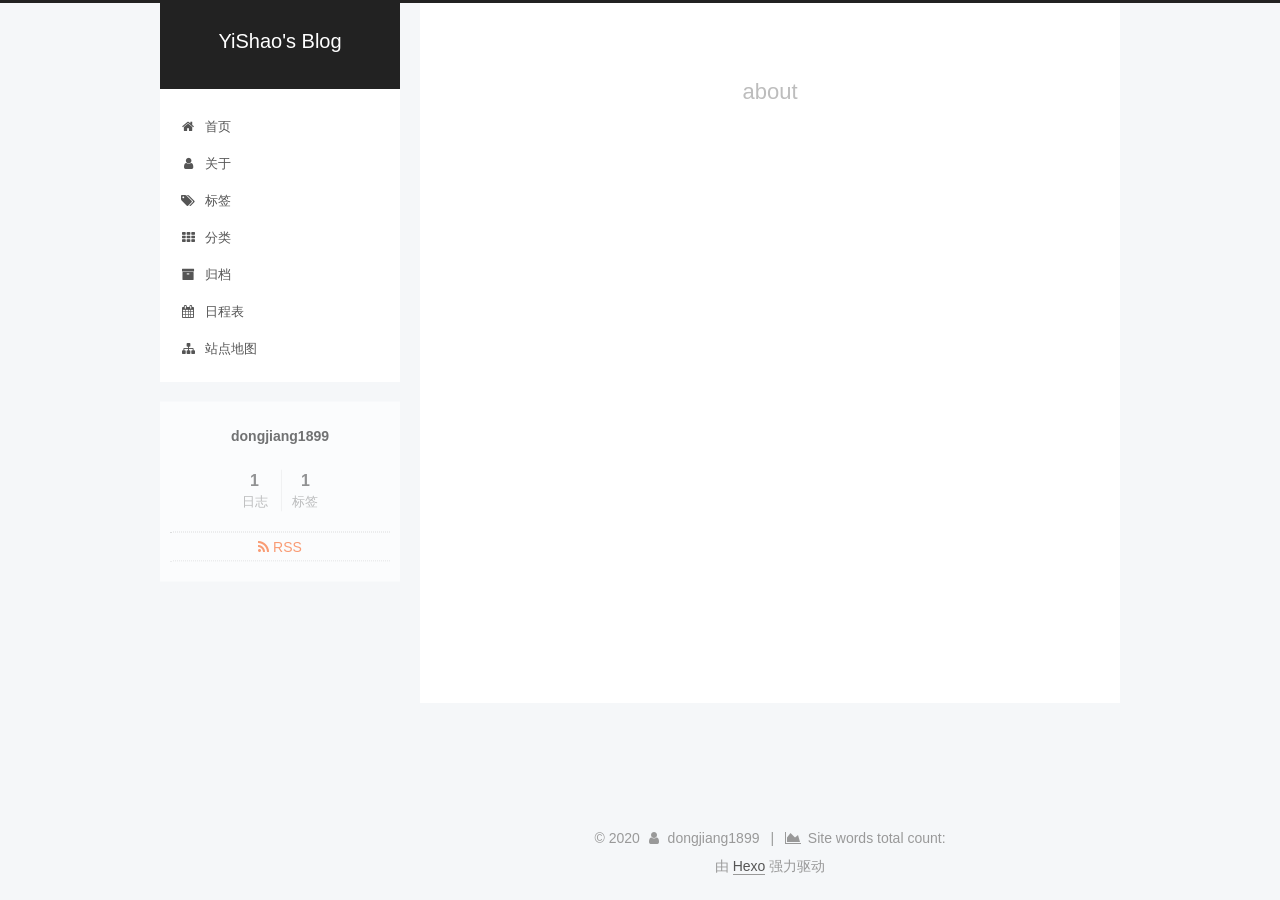
==== commit 1f105046: "Site updated: 2020-01-15 10:59:04" ====
--- a/about/index.html
+++ b/about/index.html
@@ -357,9 +357,27 @@
           <nav class="site-state motion-element">
 
             
-
-            
-
+              <div class="site-state-item site-state-posts">
+              
+                <a href="/archives/%7C%7C%20archive">
+              
+                  <span class="site-state-item-count">1</span>
+                  <span class="site-state-item-name">日志</span>
+                </a>
+              </div>
+            
+
+            
+
+            
+              
+              
+              <div class="site-state-item site-state-tags">
+                
+                  <span class="site-state-item-count">1</span>
+                  <span class="site-state-item-name">标签</span>
+                
+              </div>
             
 
           </nav>
--- a/css/main.css
+++ b/css/main.css
@@ -1659,6 +1659,16 @@
 .rtl.post-title {
   font-family: UKIJ Ekran;
 }
+.post-body p a {
+  color: #0593d3;
+  border-bottom: none;
+  border-bottom: 1px solid #0593d3;
+}
+.post-body p a:hover {
+  color: #fc6423;
+  border-bottom: none;
+  border-bottom: 1px solid #fc6423;
+}
 .sidebar {
   position: fixed;
   right: 0;
@@ -1823,7 +1833,7 @@
   width: 4px;
   height: 4px;
   border-radius: 50%;
-  background: #eee069;
+  background: #ffff3c;
 }
 .links-of-blogroll {
   font-size: 13px;
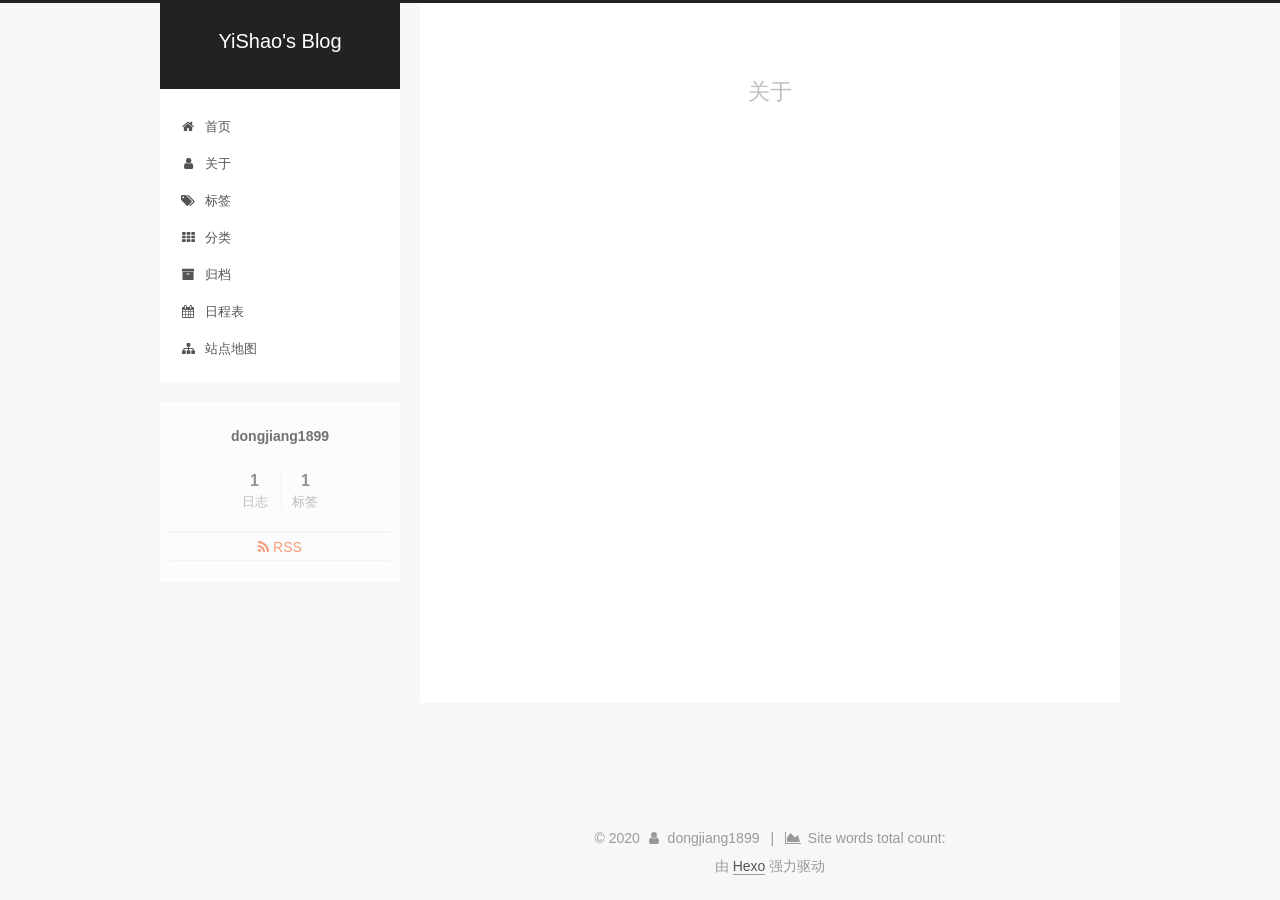
==== commit 6191b275: "Site updated: 2020-01-15 11:42:12" ====
--- a/about/index.html
+++ b/about/index.html
@@ -84,11 +84,11 @@
 
 
 <meta property="og:type" content="website">
-<meta property="og:title" content="about">
+<meta property="og:title" content="关于">
 <meta property="og:url" content="https://dongjiang1989.github.io/about/index.html">
 <meta property="og:site_name" content="YiShao&#39;s Blog">
 <meta property="article:published_time" content="2020-01-11T06:31:30.000Z">
-<meta property="article:modified_time" content="2020-01-11T06:31:30.379Z">
+<meta property="article:modified_time" content="2020-01-15T03:16:44.697Z">
 <meta property="article:author" content="dongjiang1899">
 <meta property="article:tag" content="Knative">
 <meta property="article:tag" content=" Kubernetes">
@@ -131,7 +131,7 @@
 
 
 
-  <title>about | YiShao's Blog</title>
+  <title>关于 | YiShao's Blog</title>
   
 
 
@@ -291,7 +291,7 @@
     <div class="post-block page">
       <header class="post-header">
 
-	<h1 class="post-title" itemprop="name headline">about</h1>
+	<h1 class="post-title" itemprop="name headline">关于</h1>
 
 
 
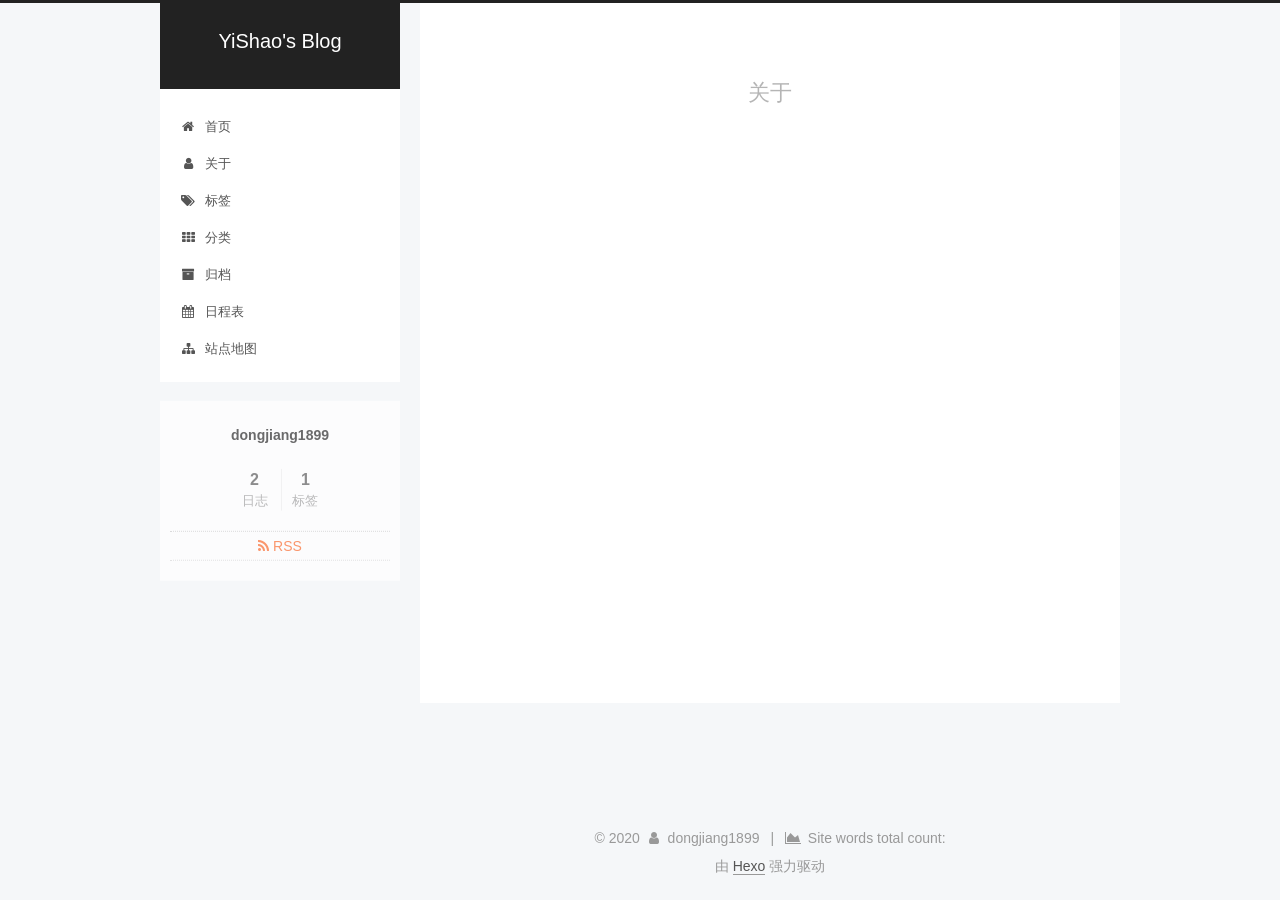
==== commit 7045129d: "Site updated: 2020-01-19 15:07:12" ====
--- a/about/index.html
+++ b/about/index.html
@@ -361,7 +361,7 @@
               
                 <a href="/archives/%7C%7C%20archive">
               
-                  <span class="site-state-item-count">1</span>
+                  <span class="site-state-item-count">2</span>
                   <span class="site-state-item-name">日志</span>
                 </a>
               </div>
--- a/css/main.css
+++ b/css/main.css
@@ -1833,7 +1833,7 @@
   width: 4px;
   height: 4px;
   border-radius: 50%;
-  background: #ffff3c;
+  background: #36ffff;
 }
 .links-of-blogroll {
   font-size: 13px;
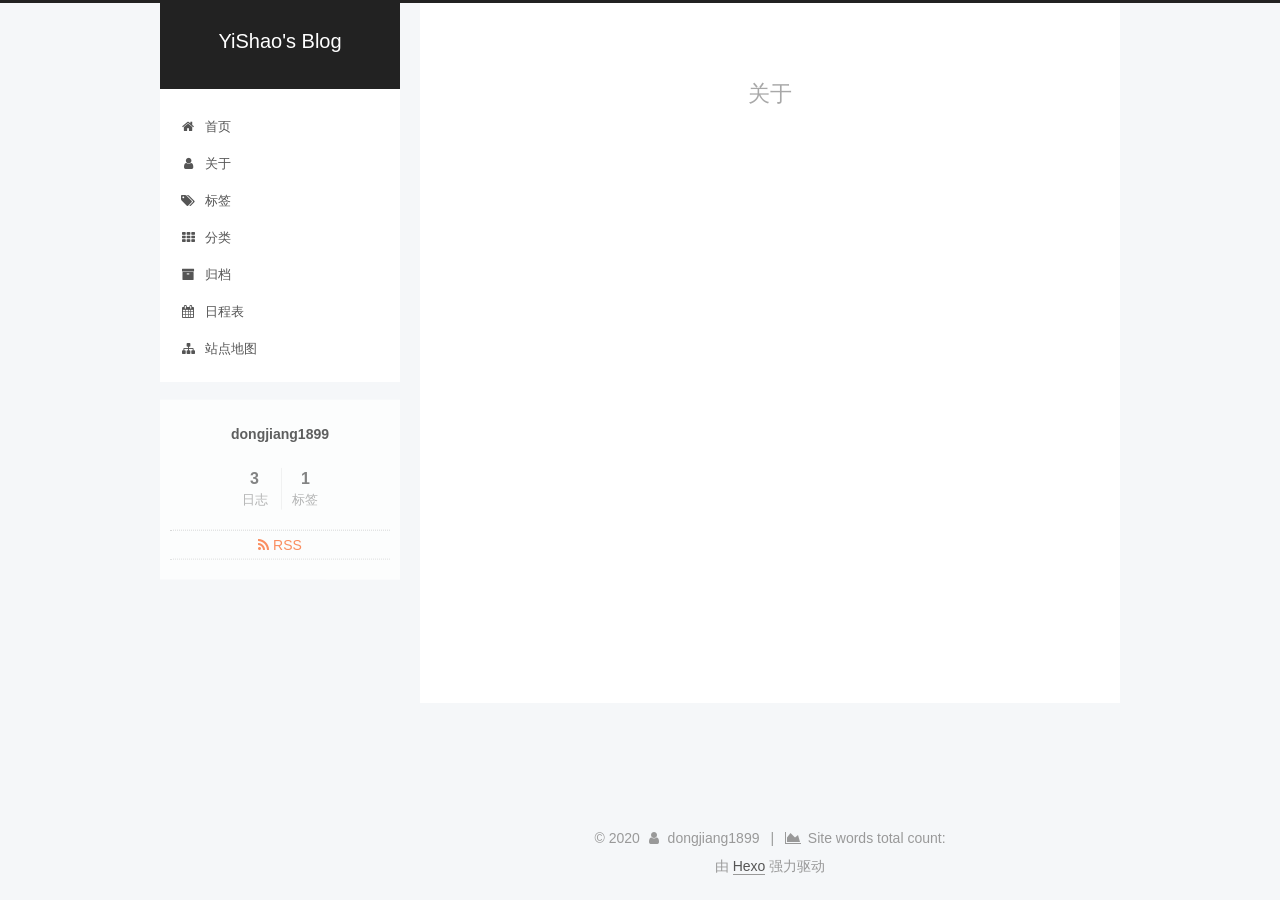
==== commit 259a5db9: "Site updated: 2020-01-20 10:57:17" ====
--- a/about/index.html
+++ b/about/index.html
@@ -361,7 +361,7 @@
               
                 <a href="/archives/%7C%7C%20archive">
               
-                  <span class="site-state-item-count">2</span>
+                  <span class="site-state-item-count">3</span>
                   <span class="site-state-item-name">日志</span>
                 </a>
               </div>
--- a/css/main.css
+++ b/css/main.css
@@ -1833,7 +1833,7 @@
   width: 4px;
   height: 4px;
   border-radius: 50%;
-  background: #36ffff;
+  background: #ec8836;
 }
 .links-of-blogroll {
   font-size: 13px;
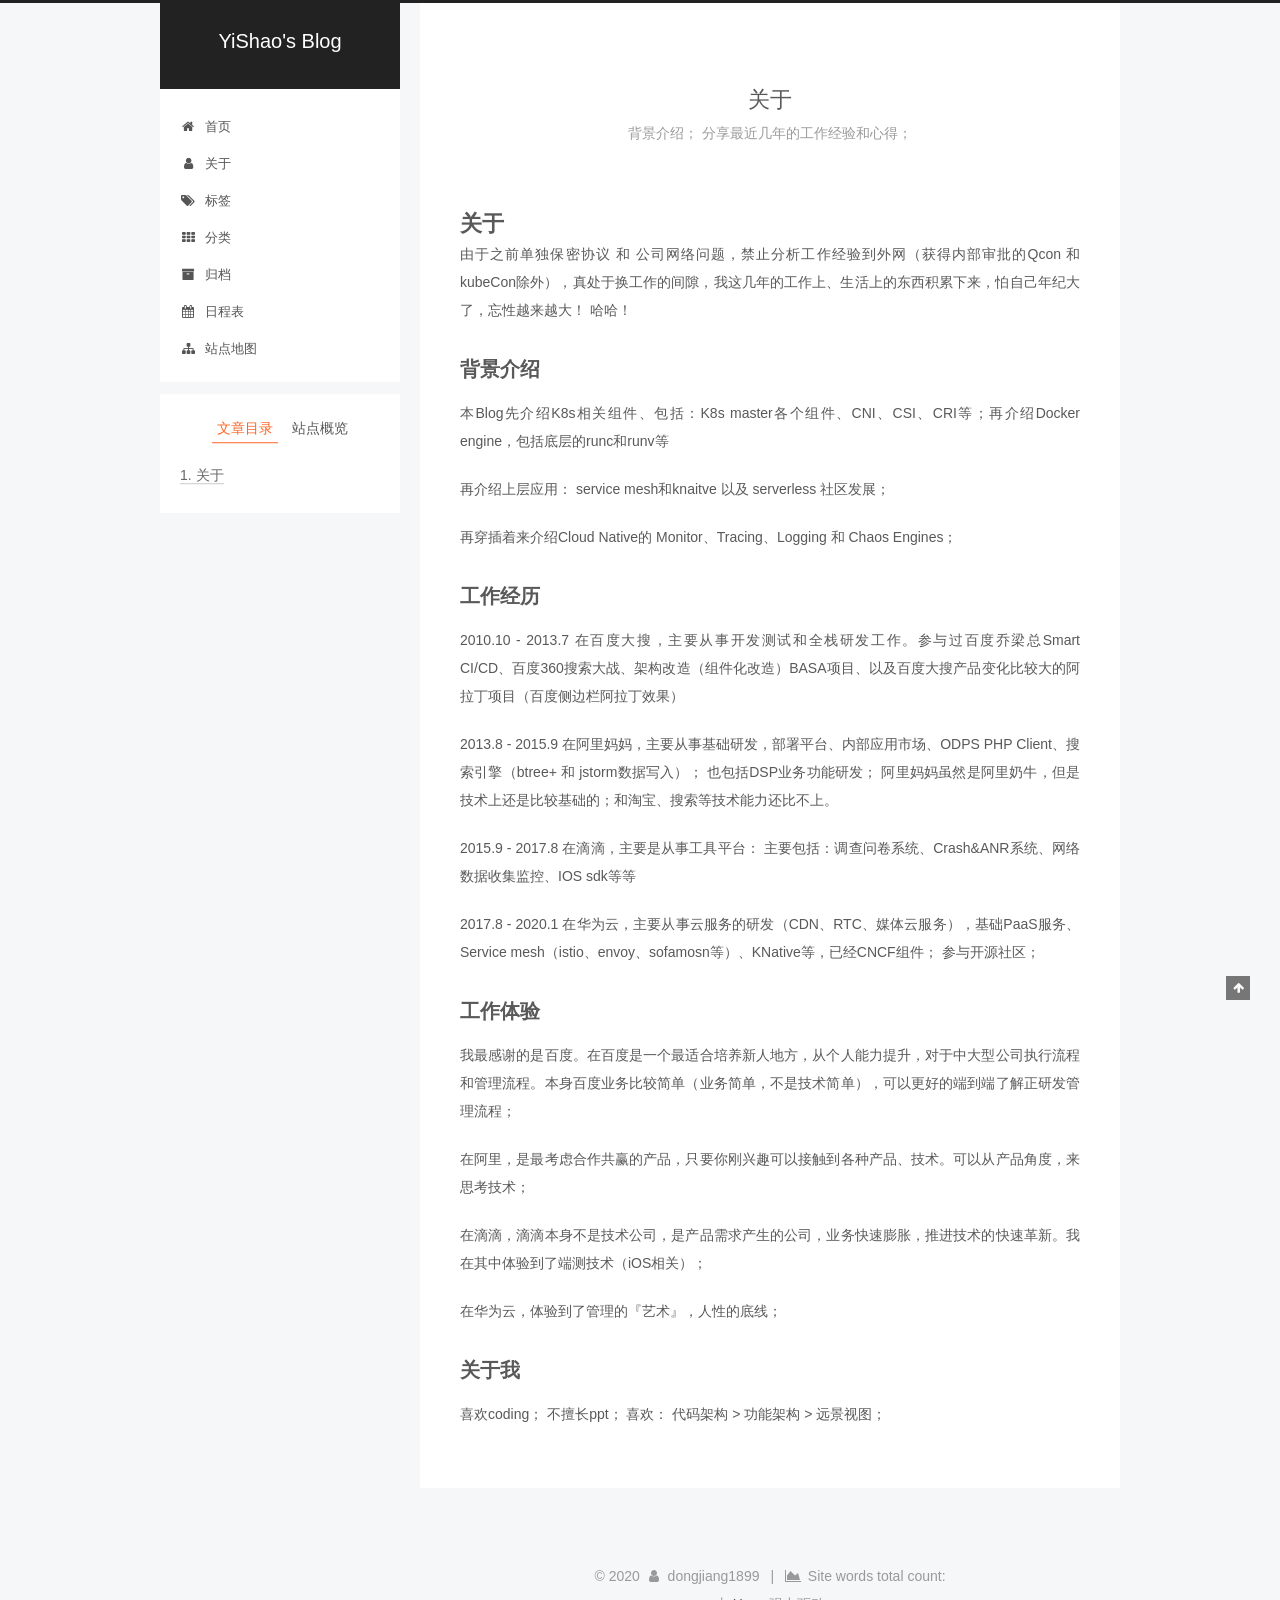
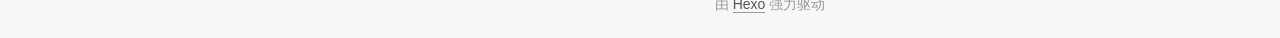
==== commit f409f724: "Site updated: 2020-01-20 16:56:04" ====
--- a/about/index.html
+++ b/about/index.html
@@ -83,12 +83,14 @@
 
 
 
+<meta name="description" content="背景介绍； 分享最近几年的工作经验和心得；">
 <meta property="og:type" content="website">
 <meta property="og:title" content="关于">
 <meta property="og:url" content="https://dongjiang1989.github.io/about/index.html">
 <meta property="og:site_name" content="YiShao&#39;s Blog">
-<meta property="article:published_time" content="2020-01-11T06:31:30.000Z">
-<meta property="article:modified_time" content="2020-01-15T03:16:44.697Z">
+<meta property="og:description" content="背景介绍； 分享最近几年的工作经验和心得；">
+<meta property="article:published_time" content="2020-01-14T02:00:18.000Z">
+<meta property="article:modified_time" content="2020-01-20T08:55:20.592Z">
 <meta property="article:author" content="dongjiang1899">
 <meta property="article:tag" content="Knative">
 <meta property="article:tag" content=" Kubernetes">
@@ -294,6 +296,10 @@
 	<h1 class="post-title" itemprop="name headline">关于</h1>
 
 
+	<div class="post-meta">
+		<div class="post-description">背景介绍； 分享最近几年的工作经验和心得；</div>
+	</div>
+
 
 </header>
 
@@ -303,7 +309,20 @@
       <div class="post-body">
         
         
-          
+          <h1 id="关于"><a href="#关于" class="headerlink" title="关于"></a>关于</h1><p>由于之前单独保密协议 和 公司网络问题，禁止分析工作经验到外网（获得内部审批的Qcon 和 kubeCon除外），真处于换工作的间隙，我这几年的工作上、生活上的东西积累下来，怕自己年纪大了，忘性越来越大！ 哈哈！</p>
+<h2 id="背景介绍"><a href="#背景介绍" class="headerlink" title="背景介绍"></a>背景介绍</h2><p>本Blog先介绍K8s相关组件、包括：K8s master各个组件、CNI、CSI、CRI等；再介绍Docker engine，包括底层的runc和runv等</p>
+<p>再介绍上层应用： service mesh和knaitve 以及 serverless 社区发展；</p>
+<p>再穿插着来介绍Cloud Native的 Monitor、Tracing、Logging 和 Chaos Engines；</p>
+<h2 id="工作经历"><a href="#工作经历" class="headerlink" title="工作经历"></a>工作经历</h2><p>2010.10 - 2013.7 在百度大搜，主要从事开发测试和全栈研发工作。参与过百度乔梁总Smart CI/CD、百度360搜索大战、架构改造（组件化改造）BASA项目、以及百度大搜产品变化比较大的阿拉丁项目（百度侧边栏阿拉丁效果）</p>
+<p>2013.8 - 2015.9 在阿里妈妈，主要从事基础研发，部署平台、内部应用市场、ODPS PHP Client、搜索引擎（btree+ 和 jstorm数据写入）； 也包括DSP业务功能研发； 阿里妈妈虽然是阿里奶牛，但是技术上还是比较基础的；和淘宝、搜索等技术能力还比不上。</p>
+<p>2015.9 - 2017.8 在滴滴，主要是从事工具平台： 主要包括：调查问卷系统、Crash&amp;ANR系统、网络数据收集监控、IOS sdk等等</p>
+<p>2017.8 - 2020.1 在华为云，主要从事云服务的研发（CDN、RTC、媒体云服务），基础PaaS服务、Service mesh（istio、envoy、sofamosn等）、KNative等，已经CNCF组件； 参与开源社区；</p>
+<h2 id="工作体验"><a href="#工作体验" class="headerlink" title="工作体验"></a>工作体验</h2><p>我最感谢的是百度。在百度是一个最适合培养新人地方，从个人能力提升，对于中大型公司执行流程和管理流程。本身百度业务比较简单（业务简单，不是技术简单），可以更好的端到端了解正研发管理流程；</p>
+<p>在阿里，是最考虑合作共赢的产品，只要你刚兴趣可以接触到各种产品、技术。可以从产品角度，来思考技术；</p>
+<p>在滴滴，滴滴本身不是技术公司，是产品需求产生的公司，业务快速膨胀，推进技术的快速革新。我在其中体验到了端测技术（iOS相关）；</p>
+<p>在华为云，体验到了管理的『艺术』，人性的底线；</p>
+<h2 id="关于我"><a href="#关于我" class="headerlink" title="关于我"></a>关于我</h2><p>喜欢coding； 不擅长ppt； 喜欢： 代码架构 &gt; 功能架构 &gt; 远景视图；</p>
+
         
       </div>
       
@@ -345,8 +364,17 @@
       
 
       
-
-      <section class="site-overview-wrap sidebar-panel sidebar-panel-active">
+        <ul class="sidebar-nav motion-element">
+          <li class="sidebar-nav-toc sidebar-nav-active" data-target="post-toc-wrap">
+            文章目录
+          </li>
+          <li class="sidebar-nav-overview" data-target="site-overview-wrap">
+            站点概览
+          </li>
+        </ul>
+      
+
+      <section class="site-overview-wrap sidebar-panel">
         <div class="site-overview">
           <div class="site-author motion-element" itemprop="author" itemscope itemtype="http://schema.org/Person">
             
@@ -405,6 +433,22 @@
       </section>
 
       
+      <!--noindex-->
+        <section class="post-toc-wrap motion-element sidebar-panel sidebar-panel-active">
+          <div class="post-toc">
+
+            
+              
+            
+
+            
+              <div class="post-toc-content"><ol class="nav"><li class="nav-item nav-level-1"><a class="nav-link" href="#关于"><span class="nav-number">1.</span> <span class="nav-text">关于</span></a><ol class="nav-child"><li class="nav-item nav-level-2"><a class="nav-link" href="#背景介绍"><span class="nav-number">1.1.</span> <span class="nav-text">背景介绍</span></a></li><li class="nav-item nav-level-2"><a class="nav-link" href="#工作经历"><span class="nav-number">1.2.</span> <span class="nav-text">工作经历</span></a></li><li class="nav-item nav-level-2"><a class="nav-link" href="#工作体验"><span class="nav-number">1.3.</span> <span class="nav-text">工作体验</span></a></li><li class="nav-item nav-level-2"><a class="nav-link" href="#关于我"><span class="nav-number">1.4.</span> <span class="nav-text">关于我</span></a></li></ol></li></ol></div>
+            
+
+          </div>
+        </section>
+      <!--/noindex-->
+      
 
       
 
--- a/css/main.css
+++ b/css/main.css
@@ -1833,7 +1833,7 @@
   width: 4px;
   height: 4px;
   border-radius: 50%;
-  background: #ec8836;
+  background: #e0dfb3;
 }
 .links-of-blogroll {
   font-size: 13px;
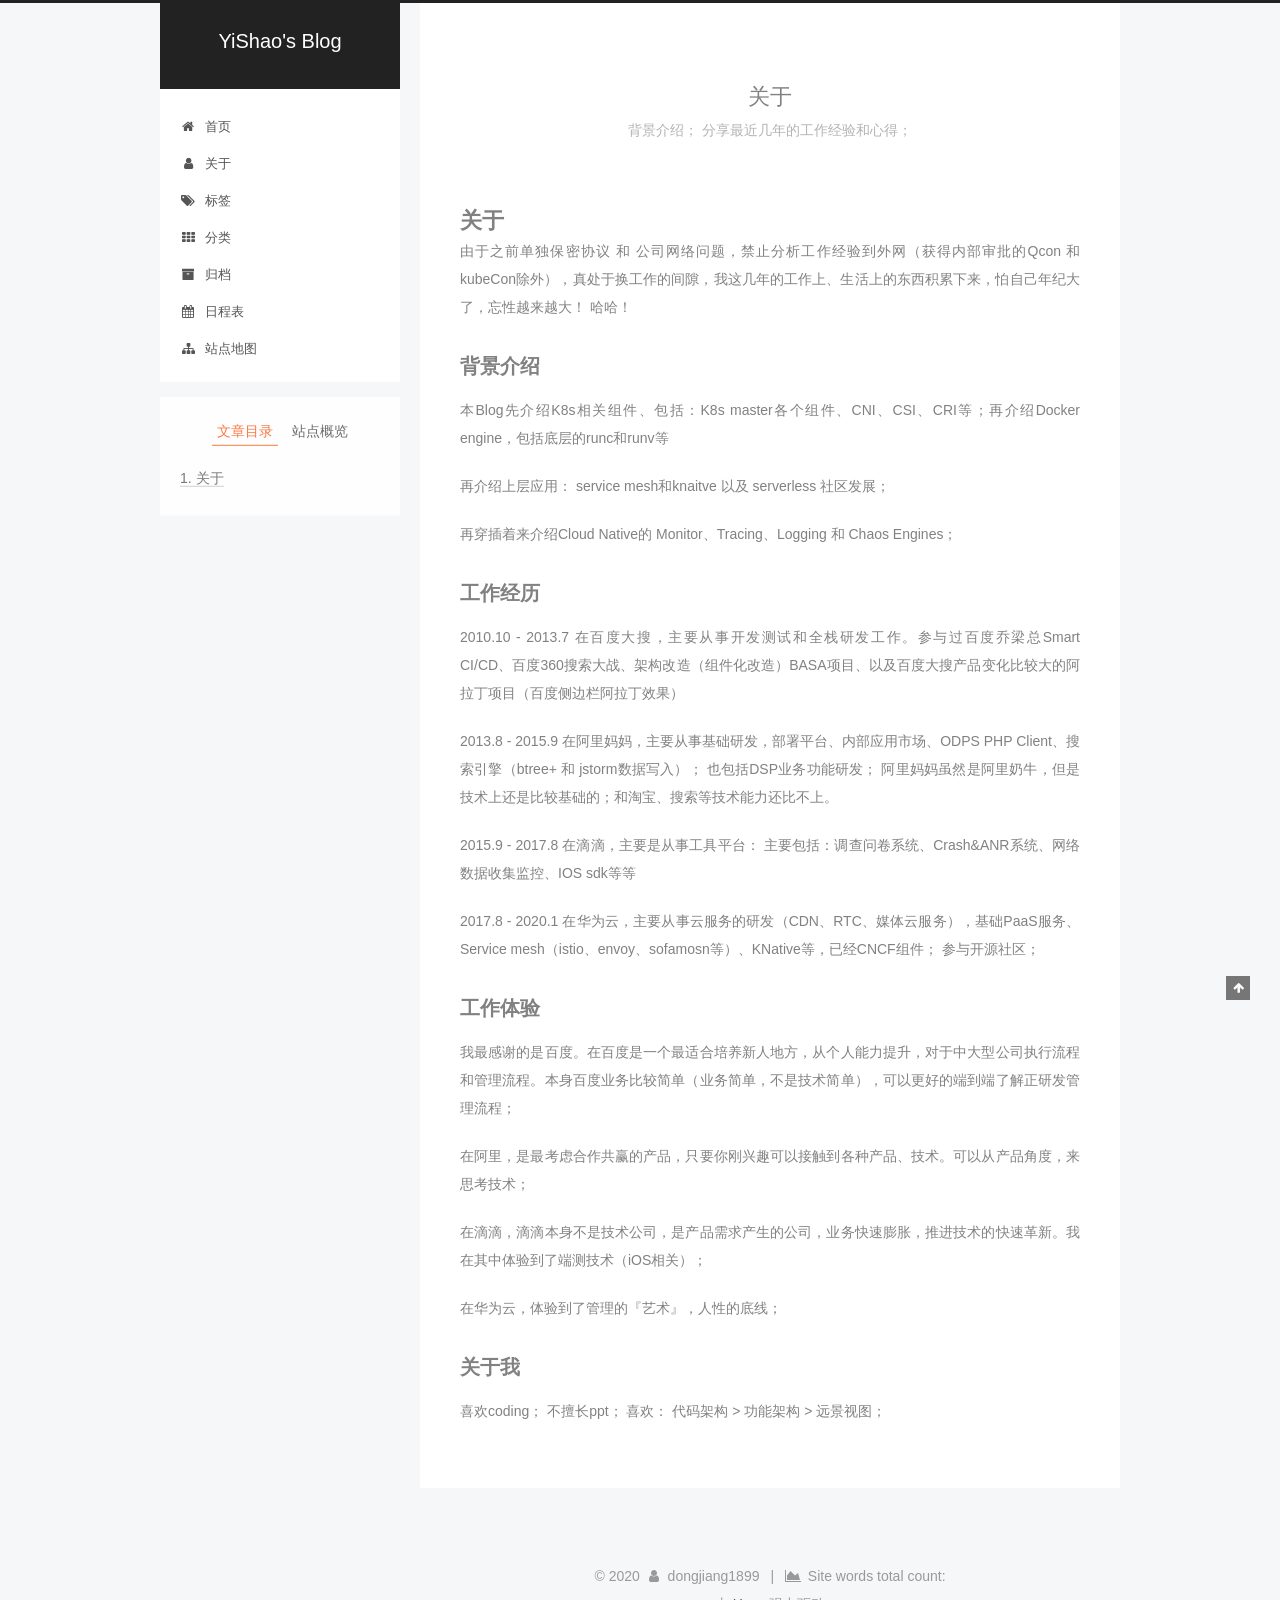
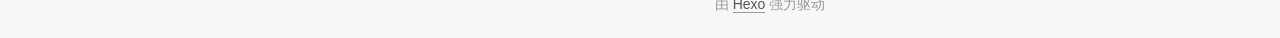
==== commit d694a605: "Site updated: 2020-01-20 17:28:30" ====
--- a/about/index.html
+++ b/about/index.html
@@ -389,7 +389,7 @@
               
                 <a href="/archives/%7C%7C%20archive">
               
-                  <span class="site-state-item-count">3</span>
+                  <span class="site-state-item-count">2</span>
                   <span class="site-state-item-name">日志</span>
                 </a>
               </div>
